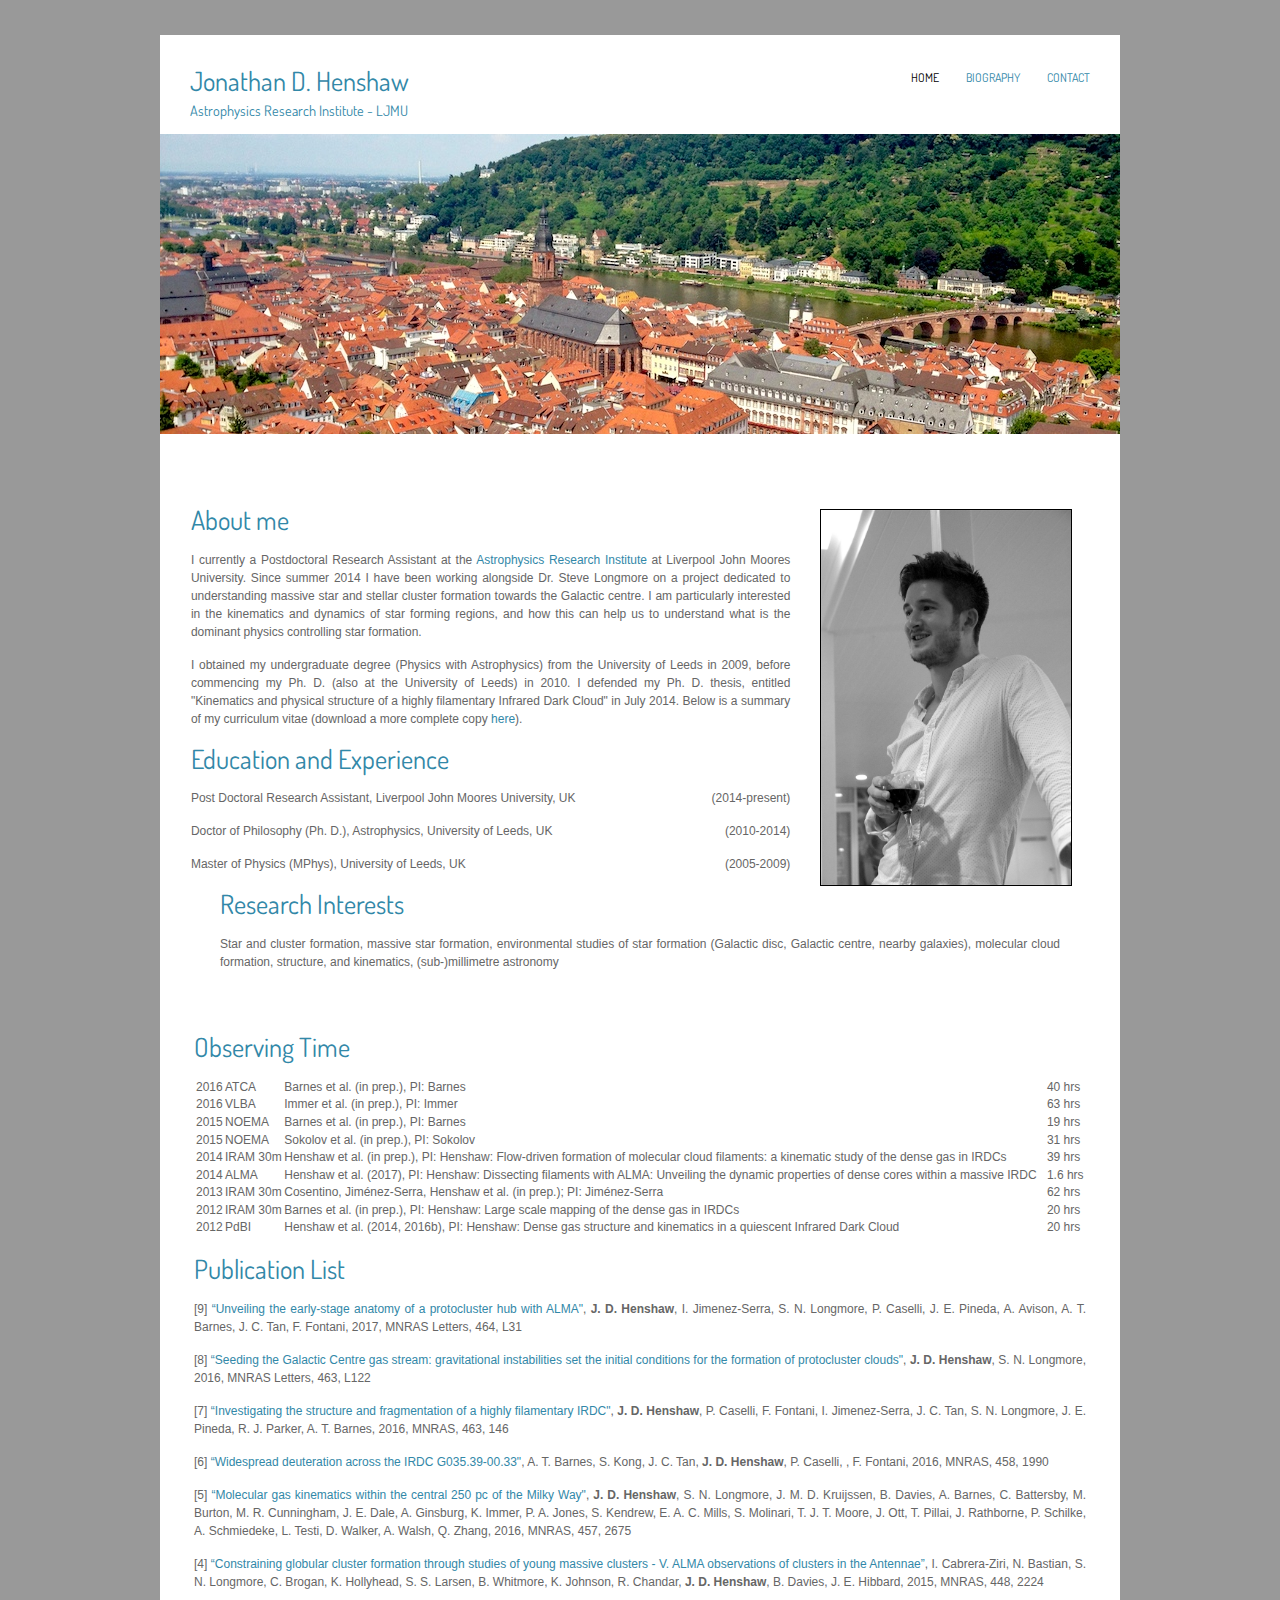
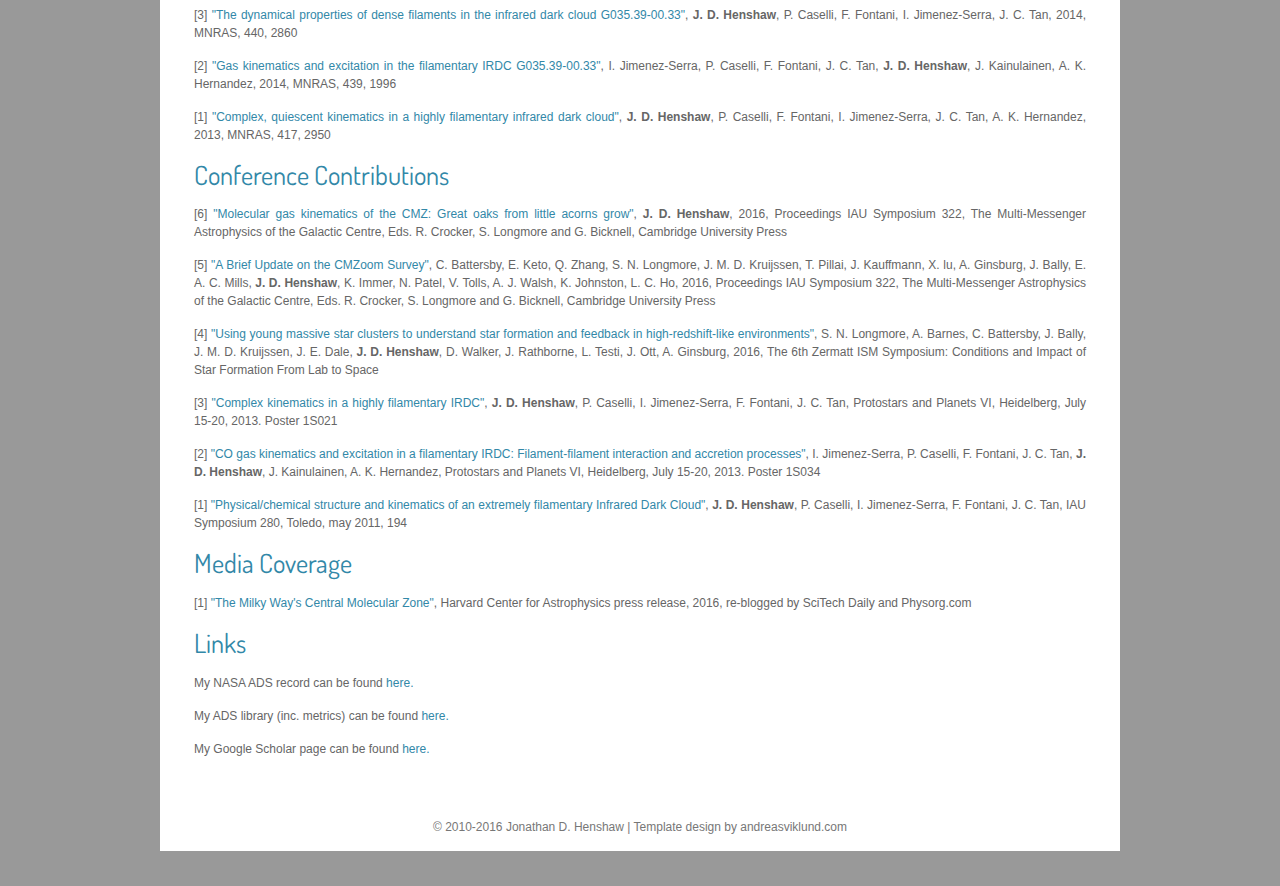
==== biography.html @ aa251579 "update" ====
<!DOCTYPE html PUBLIC "-//W3C//DTD XHTML 1.1 Strict//EN" "http://www.w3.org/TR/xhtml1/DTD/xhtml1-strict.dtd">
<html xmlns="http://www.w3.org/1999/xhtml" lang="en" xml:lang="en">
<html>
<head>
    <meta http-equiv="content-type" content="text/html; charset=utf-8" />
    <meta name="description" content="Homepage of Jonathan D. Henshaw - Liverpool John Moores University" />
    <meta name="keywords" content="Liverpool, Astrophysics, Astronomy, Liverpool John Moores University, LJMU, Stellar clusters, IRDCs" />
    <meta name="author" content="Jonathan D. Henshaw" />
    <link href="http://fonts.googleapis.com/css?family=Dosis" rel='stylesheet' type='text/css' />
    <link rel="stylesheet" type="text/css" media="all" href="inland.css" />
    <script type="text/javascript" src="js/jquery-1.7.1.min.js"></script>
    <script type="text/javascript" src="js/jquery.nivo.slider.js"></script>
    <title>Jonathan D. Henshaw - Liverpool John Moores University</title>
</head>

<body>
    <div id="wrapper960" class="clearfix">

        <div id="header" class="clearfix">
            <div id="sitetitle" class="clearfix">
                <h2><a href="index.html">Jonathan D. Henshaw</a></h2>
                <H3><a href="http://www.astro.ljmu.ac.uk/" target="_blank">Astrophysics Research Institute - LJMU</a></h3>
            </div>

            <div id="nav" class="clearfix">
                <ul>
                    <li><a class="current" href="index.html">Home</a></li>
                    <li><a href="biography.html">Biography</a></li>
                    <!--<li><a href="research.html">Research</a></li>-->
                    <!--<li><a href="code-downloads.html">Code/Downloads</a></li>-->
                    <li><a href="contact.html">Contact</a></li>
                </ul>
            </div>

        </div>

        <div class="slider-wrapper">
            <div id="slider" class="nivoSlider">
                <img src="images/ppvi.jpg" alt="" height = "300" width = "960"/>
                <img src="images/iram1.jpg" alt="" height = "300" width = "960"/>
                <img src="images/new_york.jpg" alt="" height = "300" width = "960"/>

            </div>
        </div>

        <div id="content" class="clearfix">

            <div id="sidebar" class="right">
                <div class="inner">
                    <img style="border:1px solid black" src="images/henshaw_2.jpg"  alt="" alignright width="250" />
                </div>
            </div>

            <div id="main" class="right">
                <h2> About me </h2></p>

		            <p align="justify"> I currently a Postdoctoral Research Assistant at the
                                    <a href="http://www.astro.ljmu.ac.uk/" target="_blank">
                                    Astrophysics Research Institute</a> at Liverpool John Moores
                                    University. Since summer 2014 I have been working alongside Dr.
                                    Steve Longmore on a project dedicated to understanding massive
                                    star and stellar cluster formation towards the Galactic centre.
                                    I am particularly interested in the kinematics and dynamics of
                                    star forming regions, and how this can help us to understand what
                                    is the dominant physics controlling star formation.

                <p align="justify"> I obtained my undergraduate degree (Physics with Astrophysics)
                                    from the University of Leeds in 2009, before commencing my Ph. D.
                                    (also at the University of Leeds) in 2010. I defended my Ph. D.
                                    thesis, entitled "Kinematics and physical structure of a highly
                                    filamentary Infrared Dark Cloud" in July 2014. Below is a summary
                                    of my curriculum vitae (download a more complete copy
                                    <a href="docs/henshaw-cv.pdf") target="_blank">here</a>).
                </p>

                <p><h2>Education and Experience</h2></p>

                <p style="text-align:left;">
                Post Doctoral Research Assistant, Liverpool John Moores University, UK
                <span style="float:right;">(2014-present)</span>
                </p>
                <p style="text-align:left;">
                Doctor of Philosophy (Ph. D.), Astrophysics, University of Leeds, UK
                <span style="float:right;">(2010-2014)</span>
                </p>
                <p style="text-align:left;">
                Master of Physics (MPhys), University of Leeds, UK
                <span style="float:right;">(2005-2009)</span>
                </p>
            </div>

            <div id="content" class="clearfix">
              <h2> Research Interests </h2></p>
                <p align="justify">
                  Star and cluster formation, massive star formation,
                  environmental studies of star formation (Galactic disc,
                  Galactic centre, nearby galaxies), molecular cloud
                  formation, structure, and kinematics, (sub-)millimetre
                  astronomy
                </p>
            </div>

            <div id="contentother" class="clearfix" >

                <p><h2>Observing Time</h2></p>

                <table cellpadding="5" style="width:100%">
                  <tr>
                      <td>2016 </td>
                      <td>ATCA </td>
                      <td>Barnes et al. (in prep.), PI: Barnes</td>
                      <td>40 hrs</td>
                  </tr>
                  <tr>
                      <td>2016 </td>
                      <td>VLBA </td>
                      <td>Immer et al. (in prep.), PI: Immer</td>
                      <td>63 hrs</td>
                  </tr>
                  <tr>
                      <td>2015 </td>
                      <td>NOEMA </td>
                      <td>Barnes et al. (in prep.), PI: Barnes</td>
                      <td>19 hrs </td>
                  </tr>
                  <tr>
                      <td>2015 </td>
                      <td>NOEMA</td>
                      <td>Sokolov et al. (in prep.), PI: Sokolov</td>
                      <td>31 hrs</td>
                  </tr>
                  <tr>
                      <td>2014 </td>
                      <td>IRAM 30m</td>
                      <td>Henshaw et al. (in prep.), PI: Henshaw: Flow-driven formation of molecular cloud filaments: a kinematic study of the dense gas in IRDCs </td>
                      <td>39 hrs </td>
                  </tr>
                  <tr>
                      <td>2014 </td>
                      <td>ALMA</td>
                      <td>Henshaw et al. (2017), PI: Henshaw: Dissecting filaments with ALMA: Unveiling the dynamic properties of dense cores within a massive IRDC</td>
                      <td>1.6 hrs </td>
                  </tr>
                  <tr>
                      <td>2013 </td>
                      <td>IRAM 30m</td>
                      <td>Cosentino, Jiménez-Serra, Henshaw et al. (in prep.); PI: Jiménez-Serra</td>
                      <td>62 hrs</td>
                  </tr>
                  <tr>
                      <td>2012 </td>
                      <td>IRAM 30m</td>
                      <td>Barnes et al. (in prep.), PI: Henshaw: Large scale mapping of the dense gas in IRDCs</td>
                      <td>20 hrs </td>
                  </tr>
                  <tr>
                      <td>2012 </td>
                      <td>PdBI</td>
                      <td>Henshaw et al. (2014, 2016b), PI: Henshaw: Dense gas structure and kinematics in a quiescent Infrared Dark Cloud</td>
                      <td>20 hrs </td>
                  </tr>

                </table>

                <p><h2>Publication List</h2></p>

                <p align="justify">[9] <a href="http://ukads.nottingham.ac.uk/abs/2017MNRAS.464L..31H" target="_blank"> “Unveiling the early-stage anatomy of a protocluster hub with ALMA"</a>, <b>J. D. Henshaw</b>, I. Jimenez-Serra, S. N. Longmore, P. Caselli, J. E. Pineda, A. Avison, A. T. Barnes, J. C. Tan, F. Fontani, 2017, MNRAS Letters, 464, L31 </p>

                <p align="justify">[8] <a href="http://ukads.nottingham.ac.uk/abs/2016MNRAS.463L.122H" target="_blank"> “Seeding the Galactic Centre gas stream: gravitational instabilities set the initial conditions for the formation of protocluster clouds"</a>, <b>J. D. Henshaw</b>, S. N. Longmore, 2016, MNRAS Letters, 463, L122 </p>

                <p align="justify">[7] <a href="http://ukads.nottingham.ac.uk/abs/2016MNRAS.463..146H" target="_blank"> “Investigating the structure and fragmentation of a highly filamentary IRDC"</a>, <b>J. D. Henshaw</b>, P. Caselli, F. Fontani, I. Jimenez-Serra, J. C. Tan, S. N. Longmore, J. E. Pineda, R. J. Parker, A. T. Barnes, 2016, MNRAS, 463, 146 </p>

                <p align="justify">[6] <a href="http://ukads.nottingham.ac.uk/abs/2016MNRAS.458.1990B" target="_blank"> “Widespread deuteration across the IRDC G035.39-00.33"</a>, A. T. Barnes, S. Kong, J. C. Tan, <b>J. D. Henshaw</b>, P. Caselli, , F. Fontani, 2016, MNRAS, 458, 1990  </p>

                <p align="justify">[5] <a href="http://ukads.nottingham.ac.uk/abs/2016MNRAS.457.2675H" target="_blank"> “Molecular gas kinematics within the central 250 pc of the Milky Way"</a>, <b>J. D. Henshaw</b>, S. N. Longmore, J. M. D. Kruijssen, B. Davies, A. Barnes, C. Battersby, M. Burton, M. R. Cunningham, J. E. Dale, A. Ginsburg, K. Immer, P. A. Jones, S. Kendrew, E. A. C. Mills, S. Molinari, T. J. T. Moore, J. Ott, T. Pillai, J. Rathborne, P. Schilke, A. Schmiedeke, L. Testi, D. Walker, A. Walsh, Q. Zhang, 2016, MNRAS, 457, 2675  </p>

                <p align="justify">[4] <a href="http://ukads.nottingham.ac.uk/abs/2015MNRAS.448.2224C" target="_blank"> “Constraining globular cluster formation through studies of young massive clusters - V. ALMA observations of clusters in the Antennae”</a>, I. Cabrera-Ziri, N. Bastian, S. N. Longmore, C. Brogan, K. Hollyhead, S. S. Larsen, B. Whitmore, K. Johnson, R. Chandar, <b>J. D. Henshaw</b>, B. Davies, J. E. Hibbard, 2015, MNRAS, 448, 2224 </p>

                <p align="justify">[3] <a href="http://ukads.nottingham.ac.uk/abs/2014MNRAS.440.2860H" target="_blank">"The dynamical properties of dense filaments in the infrared dark cloud G035.39-00.33"</a>, <b>J. D. Henshaw</b>, P. Caselli, F. Fontani, I. Jimenez-Serra, J. C. Tan, 2014, MNRAS, 440, 2860 </p>

		            <p align="justify">[2] <a href="http://ukads.nottingham.ac.uk/abs/2014MNRAS.439.1996J" target="_blank"> "Gas kinematics and excitation in the filamentary IRDC G035.39-00.33"</a>, I. Jimenez-Serra, P. Caselli, F. Fontani, J. C. Tan, <b>J. D. Henshaw</b>, J. Kainulainen, A. K. Hernandez, 2014, MNRAS, 439, 1996 </p>

                <p align="justify">[1] <a href="http://ukads.nottingham.ac.uk/abs/2013MNRAS.428.3425H" target="_blank">	"Complex, quiescent kinematics in a highly filamentary infrared dark cloud"</a>, <b>J. D. Henshaw</b>, P. Caselli, F. Fontani, I. Jimenez-Serra, J. C. Tan, A. K. Hernandez, 2013, MNRAS, 417, 2950 </p>

	      <p><H2> Conference Contributions</p></H2>

                <p align="justify">[6] <a href="http://ukads.nottingham.ac.uk/abs/2016arXiv160909749H" target="_blank"> "Molecular gas kinematics of the CMZ: Great oaks from little acorns grow"</a>, <b>J. D. Henshaw</b>, 2016, Proceedings IAU Symposium 322, The Multi-Messenger Astrophysics of the Galactic Centre, Eds. R. Crocker, S. Longmore and G. Bicknell, Cambridge University Press</p>

                <p align="justify">[5] <a href="http://ukads.nottingham.ac.uk/abs/2016arXiv161005805B" target="_blank"> "A Brief Update on the CMZoom Survey"</a>, C. Battersby, E. Keto, Q. Zhang, S. N. Longmore, J. M. D. Kruijssen, T. Pillai, J. Kauffmann, X. lu, A. Ginsburg, J. Bally, E. A. C. Mills, <b>J. D. Henshaw</b>, K. Immer, N. Patel, V. Tolls, A. J. Walsh, K. Johnston, L. C. Ho, 2016, Proceedings IAU Symposium 322, The Multi-Messenger Astrophysics of the Galactic Centre, Eds. R. Crocker, S. Longmore and G. Bicknell, Cambridge University Press </p>

                <p align="justify">[4] <a href="http://ukads.nottingham.ac.uk/abs/2016arXiv160102654L" target="_blank"> "Using young massive star clusters to understand star formation and feedback in high-redshift-like environments"</a>, S. N. Longmore, A. Barnes, C. Battersby, J. Bally, J. M. D. Kruijssen, J. E. Dale, <b>J. D. Henshaw</b>, D. Walker, J. Rathborne, L. Testi, J. Ott, A. Ginsburg, 2016, The 6th Zermatt ISM Symposium: Conditions and Impact of Star Formation From Lab to Space </p>

                <p align="justify">[3] <a href="http://ukads.nottingham.ac.uk/abs/2013prpl.conf1S021H" target="_blank"> "Complex kinematics in a highly filamentary IRDC"</a>, <b>J. D. Henshaw</b>, P. Caselli, I. Jimenez-Serra, F. Fontani, J. C. Tan, Protostars and Planets VI, Heidelberg, July 15-20, 2013. Poster 1S021 </p>

                <p align="justify">[2] <a href="http://ukads.nottingham.ac.uk/abs/2013prpl.conf1S034J"target="_blank">"CO gas kinematics and excitation in a filamentary IRDC: Filament-filament interaction and accretion processes"</a>, I. Jimenez-Serra, P. Caselli, F. Fontani, J. C. Tan, <b>J. D. Henshaw</b>, J. Kainulainen, A. K. Hernandez, Protostars and Planets VI, Heidelberg, July 15-20, 2013. Poster 1S034 </p>

                <p align="justify">[1] <a href="http://ukads.nottingham.ac.uk/abs/2011IAUS..280P.194H" target="_blank">"Physical/chemical structure and kinematics of an extremely filamentary Infrared Dark Cloud"</a>, <b>J. D. Henshaw</b>, P. Caselli, I. Jimenez-Serra, F. Fontani, J. C. Tan, IAU Symposium 280, Toledo, may 2011, 194 </p>

        <p><H2> Media Coverage</p></H2>

                <p align="justify">[1] <a href="https://www.cfa.harvard.edu/news/su201609" target="_blank"> "The Milky Way's Central Molecular Zone"</a>, Harvard Center for Astrophysics press release, 2016, re-blogged by SciTech Daily and Physorg.com </p>


                <p><h2>Links</h2></p>
                <p>My NASA ADS record can be found <a href="http://adsabs.harvard.edu/cgi-bin/nph-abs_connect?db_key=AST&db_key=PRE&qform=AST&arxiv_sel=astro-ph&arxiv_sel=cond-mat&arxiv_sel=cs&arxiv_sel=gr-qc&arxiv_sel=hep-ex&arxiv_sel=hep-lat&arxiv_sel=hep-ph&arxiv_sel=hep-th&arxiv_sel=math&arxiv_sel=math-ph&arxiv_sel=nlin&arxiv_sel=nucl-ex&arxiv_sel=nucl-th&arxiv_sel=physics&arxiv_sel=quant-ph&arxiv_sel=q-bio&sim_query=YES&ned_query=YES&adsobj_query=YES&aut_logic=OR&obj_logic=OR&author=henshaw%2C+jonathan+D.&object=&start_mon=&start_year=&end_mon=&end_year=&ttl_logic=OR&title=&txt_logic=OR&text=&nr_to_return=200&start_nr=1&jou_pick=ALL&ref_stems=&data_and=ALL&group_and=ALL&start_entry_day=&start_entry_mon=&start_entry_year=&end_entry_day=&end_entry_mon=&end_entry_year=&min_score=&sort=SCORE&data_type=SHORT&aut_syn=YES&ttl_syn=YES&txt_syn=YES&aut_wt=1.0&obl_wgt=YES&txt_wgt=YES&ttl_sco=YES&txt_sco=YES&version=1" target="_blank"> here.</a> </p>
                <p>My ADS library (inc. metrics) can be found <a href="https://ui.adsabs.harvard.edu/#/public-libraries/R1PKR1pyQFaap-dt8wSDwQ"> here. </a> </p>
                <p>My Google Scholar page can be found <a href="http://scholar.google.co.uk/citations?user=6Mm7c50AAAAJ" target="_blank"> here.</a> </p>

            </div>

        </div>
        <div id="footer" class="shadow">
            <p>&copy; 2010-2016 Jonathan D. Henshaw | <a href="http://andreasviklund.com/templates/inland/">Template design</a> by <a href="http://andreasviklund.com/">andreasviklund.com</a><br /></p>
        </div>
    </div>

    <script type="text/javascript">
        $(window).load(function() {
                        $('#slider').nivoSlider();
                            });
    </script>
</body>
</html>
---- inland.css ----
/*
Original design: Inland (v1.2 - Sep 12, 2012) - A free xhtml/css website template by Andreas Viklund.
For more information, see http://andreasviklund.com/templates/inland/
Includes:
jQuery v1.7.1 from http://jquery.org/
Nivo Slider v2.7.1 by Gilbert Pellegrom - http://nivo.dev7studios.com/
*/

*{border:0;font:inherit;font-size:100%;margin:0;padding:0;vertical-align:baseline;}

/* HTML elements */
body{background-color:#999999;color:#666;font:110% 'Economica',Tahoma,sans-serif;font-size:12px;line-height:1.3em;}
a{color:#3288a8; font-size:1em; text-decoration:none; font-weight:400;}
a:hover{color:#666;text-decoration:none;}
a img{border:none;}
h1 {color:#3288a8; font-size:2.9em; margin-bottom:0;}
h1 a {text-transform:none; font-weight:400;}
h1 a:hover {text-decoration:none; color:#666;}
h2 {font-size:2.2em; color:#3288a8; margin:0 0 5px;}
h3 {font-size:1.2em; margin:0 0 5px 0;}
h1,h2,h3 {color:#3288a8; font-weight:400; line-height:1.2em; font-family: 'Dosis', sans-serif;}
p,ul,ol,dl {margin:0 0 15px 0; line-height:1.5em;}
i,em {font-style:italic;}
b,strong {font-weight:700;}

/* Main wrappers */
#wrapper1240{background-color:#fff;margin:20px auto;width:1240px;}
#wrapper960{background-color:#fff;margin:35px auto;width:960px;}
#wrapper760{background-color:#fff;margin:20px auto;width:760px;}
#wrapper600{background-color:#fff;margin:0 auto;width:600px;}
#wrapperfluid{background-color:#fff;margin:0 auto;max-width:1260px;}

/* Layout IDs */
#header{position:relative;}
#sitetitle{float:left;margin:30px 0 10px 30px;}
#sitetitle h1 {font-size:40px;color:#777;margin:0;padding:0;}
#header-image{height:300px;margin:0;padding:0;}
#content{padding:15px 30px;background-color:#fff;}
#contentother{padding:15px 4px;background-color:#fff;}
#extended{padding:15px 30px;background-color:#fff;}
#extended a{text-decoration:underline;}

/* Top links menu */
#toplinks{background-color:#fff;padding:0 30px;}
#toplinks ul{list-style:none;margin:0;text-align:right;}
#toplinks ul li{display:inline-block;font-size:11px;margin:15px 0 12px 15px;}
#toplinks ul li a{color:#3288a8;}
#toplinks ul li a:hover{color:#2c2b2b;text-decoration:none;}

/* Main navigation menu */
#nav{float:right; font-family: 'Dosis', sans-serif;text-align:center;}
#nav ul{list-style:none;margin:30px 30px 26px 20px;}
#nav ul li{background:none!important;display:inline-block;text-align:right;height:auto;line-height:25px;margin-bottom:0;margin-left:25px;position:relative;}
#nav ul li a{color:#3288a8;display:block;font-size:12px;padding-top:0;text-transform:uppercase;}
#nav ul li a:hover{color:#111;}
#nav ul li a.current{color:#000;}

/* other navigation menu */
#navother{float:center; font-family: 'Dosis', sans-serif,sans-serif;text-align:center;}
#navother ul{list-style:none;margin:30px 30px 26px 20px;}
#navother ul li{background:none!important;display:inline-block;text-align:right;height:auto;line-height:25px;margin-bottom:0;margin-left:25px;position:relative;}
#navother ul li a{color:#3288a8;display:block;font-size:12px;padding-top:0;text-transform:uppercase;}
#navother ul li a:hover{color:#111;}
#navother ul li a.current{color:#000;}

/* Columns */
#sidebar{width:33.3%;}
#sidebarfig{width:50%;}
#main{width:66.6%;}
#mainfig{width:50.0%;}
#trio1{float:left;width:33.3%;}
#trio2{float:left;width:33.3%;}
#trio3{float:right;width:33.3%;}
.inner{margin:5px 30px;}
#trio1 .inner{margin-left:0;}
#trio2 .inner{margin:0;}
#trio3 .inner{margin-right:0;}
.left .inner{margin-left:0;}
.right .inner{margin-right:0;}

/* Footer */
#footer{clear:both;background-color:#fff;}
#footer p{color:#777;font-size:12px;margin:0;padding:15px 30px;text-align:center;}
#footer a{color:#777;}
#footer a:hover{color:#333;}

/* Image alignment */
img.alignleft,img.aligncenter,img.alignright{background:#fff;padding:4px;margin-bottom:10px;border:1px solid #ddd;}
.alignleft{float:left;margin-right:30px;}
.alignright{float:right;margin-left:30px;}
.aligncenter{text-align:center;display:block;clear:both;margin:5px auto;}

/* Additional classes */
.shadow{background:url(images/shadow.png) top center no-repeat;}
.clear{clear:both;}
.left{float:left;}
.right{float:right;}

/* Clearing fix */
.clearfix:after{clear:both;content:".";display:block;height:0;visibility:hidden;}
* html .clearfix{height:1%;}
*:first-child+html .clearfix{min-height:1%;}


/* Alternate color scheme, add class="altcolors" to the body tag to apply */
.altcolors{background-color:#e6e8e8;}
.altcolors #wrapper600, .altcolors #wrapper760, .altcolors #wrapper960, .altcolors #wrapper1240, .altcolors #wrapperfluid {box-shadow: 0px 0px 28px #888;}
.altcolors #toplinks, .altcolors #footer{background-color:#eaecec;}
.altcolors #content{background-color:#f2f4f4;}

/*
 jQuery Nivo Slider v2.7.1
 http://nivo.dev7studios.com
 Copyright 2011, Gilbert Pellegrom
 Free to use and abuse under the MIT license.
 http://www.opensource.org/licenses/mit-license.php
 */
.nivoSlider{position:relative;}
.nivoSlider img{position:absolute;top:0;left:0;}
.nivoSlider a.nivo-imageLink{position:absolute;top:0;left:0;width:100%;height:100%;border:0;padding:0;margin:0;z-index:6;display:none;}
.nivo-slice{display:block;position:absolute;z-index:5;height:100%;}
.nivo-box{display:block;position:absolute;z-index:5;}
.nivo-caption{position:absolute;left:0;bottom:0;background:#000;color:#fff;opacity:0.8;width:100%;z-index:8;}
.nivo-caption p{padding:5px;margin:0;}
.nivo-caption a{display:inline!important;}
.nivo-html-caption{display:none;}
.nivo-directionNav a{position:absolute;top:45%;z-index:9;cursor:pointer;}
.nivo-prevNav{left:0;}
.nivo-nextNav{right:0;}
.nivo-controlNav a{position:relative;z-index:9;cursor:pointer;}
.nivo-controlNav a.active{font-weight:700;}

/*
Skin Name: Nivo Slider Default Theme (modified)
Skin URI: http://nivo.dev7studios.com
Skin Type: flexible
Description: The default skin for the Nivo Slider, modified to work with the Inland One template.
Version: 1.2
Author: Gilbert Pellegrom (modified by Andreas Viklund)
Author URI: http://dev7studios.com
*/
.slider-wrapper .nivoSlider{position:relative;height:300px;background:#fafafa url(images/loading.gif) no-repeat 50% 50%;margin-bottom:55px;}
.slider-wrapper .nivoSlider img{position:absolute;top:0;left:0;display:none;}
.slider-wrapper .nivoSlider a{border:0;display:block;}
.slider-wrapper .nivo-controlNav{position:absolute;left:50%;bottom:-41px;margin-left:-60px;/* Tweak this to center bullets */}
.slider-wrapper .nivo-controlNav a{display:block;width:22px;height:22px;background:url(images/bullets.png) no-repeat;text-indent:-9999px;border:0;margin-right:3px;float:left;}
.slider-wrapper .nivo-controlNav a.active{background-position:0 -22px;}
.slider-wrapper .nivo-directionNav a{display:block;width:30px;height:30px;background:url(images/arrows.png) no-repeat;text-indent:-9999px;border:0;}
.slider-wrapper a.nivo-nextNav{background-position:-30px 0;right:15px;}
.slider-wrapper a.nivo-prevNav{left:15px;}
.slider-wrapper .nivo-caption{font-family:'Droid Sans',Helvetica,Arial,sans-serif;background:rgba(0, 0, 0, 0.2);text-align:center;text-shadow:0 0 4px #111;}
.slider-wrapper .nivo-caption a{color:#fff;border-bottom:1px dotted #fff;}
.slider-wrapper .nivo-caption a:hover{color:#fff;}

/* Mobile styles */
#wrappermobile {width:100%; margin:0px auto;}
#wrappermobile .slider-wrapper, #wrappermobile .slider-wrapper .nivoSlider {width:100%;}
#wrappermobile .slider-wrapper .nivoSlider img{width:100%;}
#wrappermobile #sitetitle {margin:20px auto 0; padding:0; text-align:center;float:none;}
#wrappermobile #nav {float:none;}
#wrappermobile #nav ul {margin:20px auto 5px;}
#wrappermobile #nav ul li {margin:0 15px 10px; line-height:20px;}
#wrappermobile #header-image {height:100px;}
#wrappermobile #content {padding:15px;}
#wrappermobile #footer{background-color:#fff;padding:10px 30px;}
#wrappermobile #footer p{font-size:0.6em;margin:0;padding:0;}
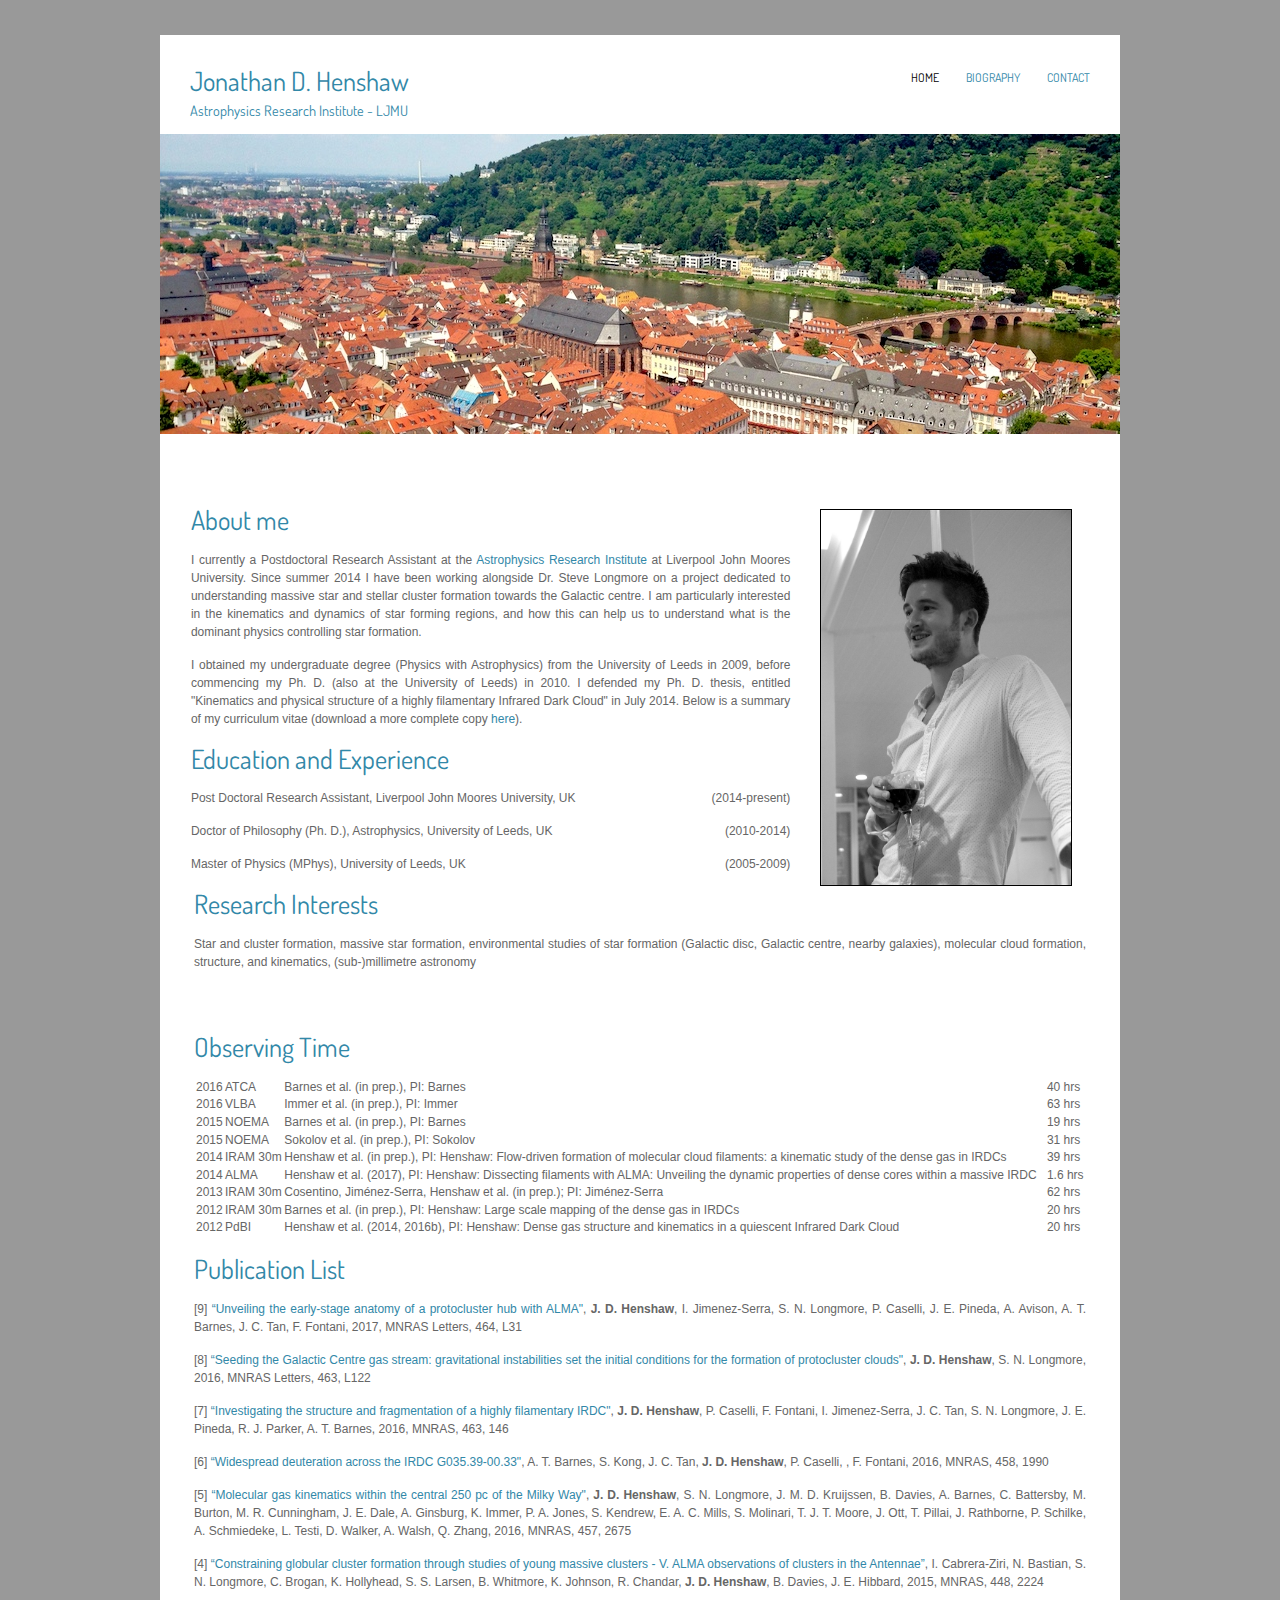
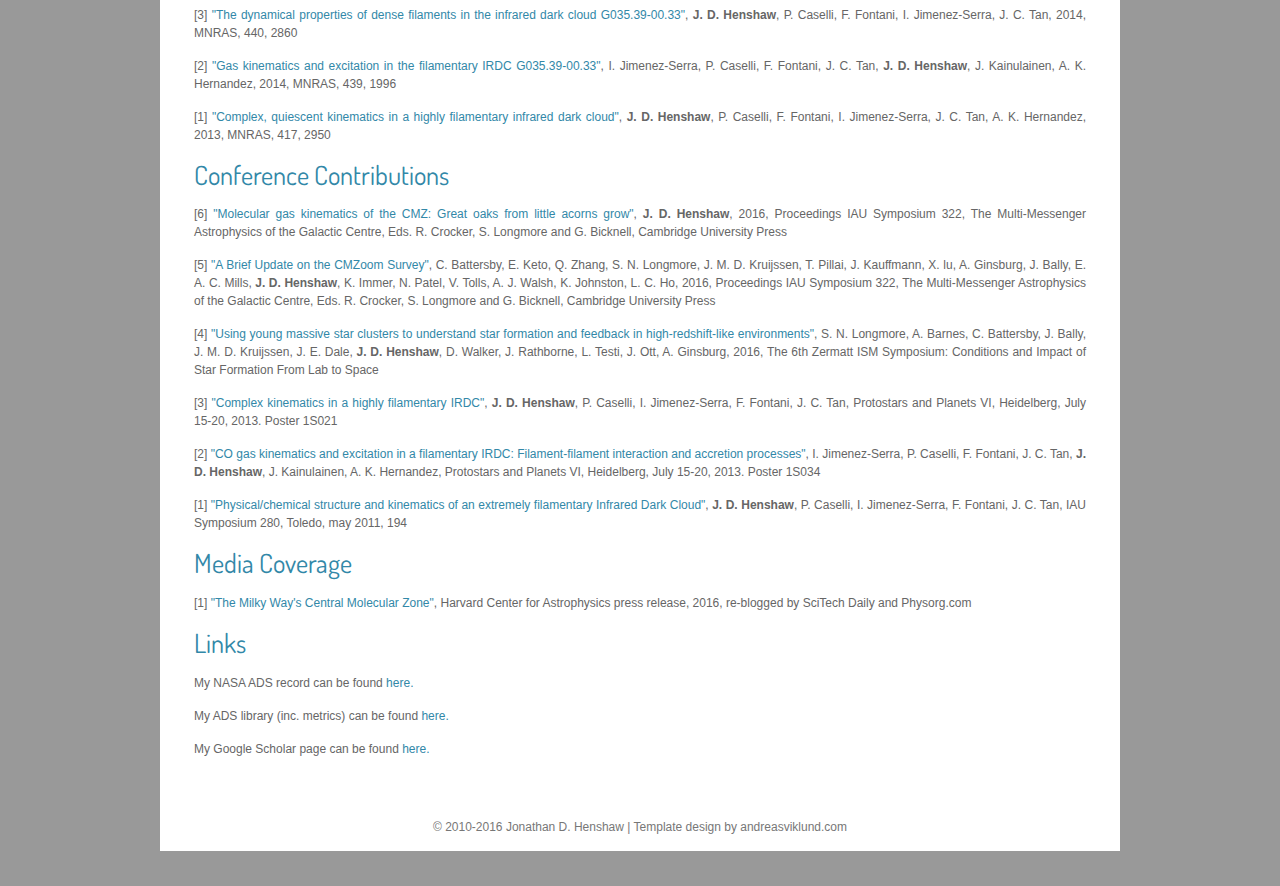
==== commit de5a9d12: "update" ====
--- a/biography.html
+++ b/biography.html
@@ -89,7 +89,7 @@
                 </p>
             </div>
 
-            <div id="content" class="clearfix">
+            <div id="contentother" class="clearfix" >
               <h2> Research Interests </h2></p>
                 <p align="justify">
                   Star and cluster formation, massive star formation,
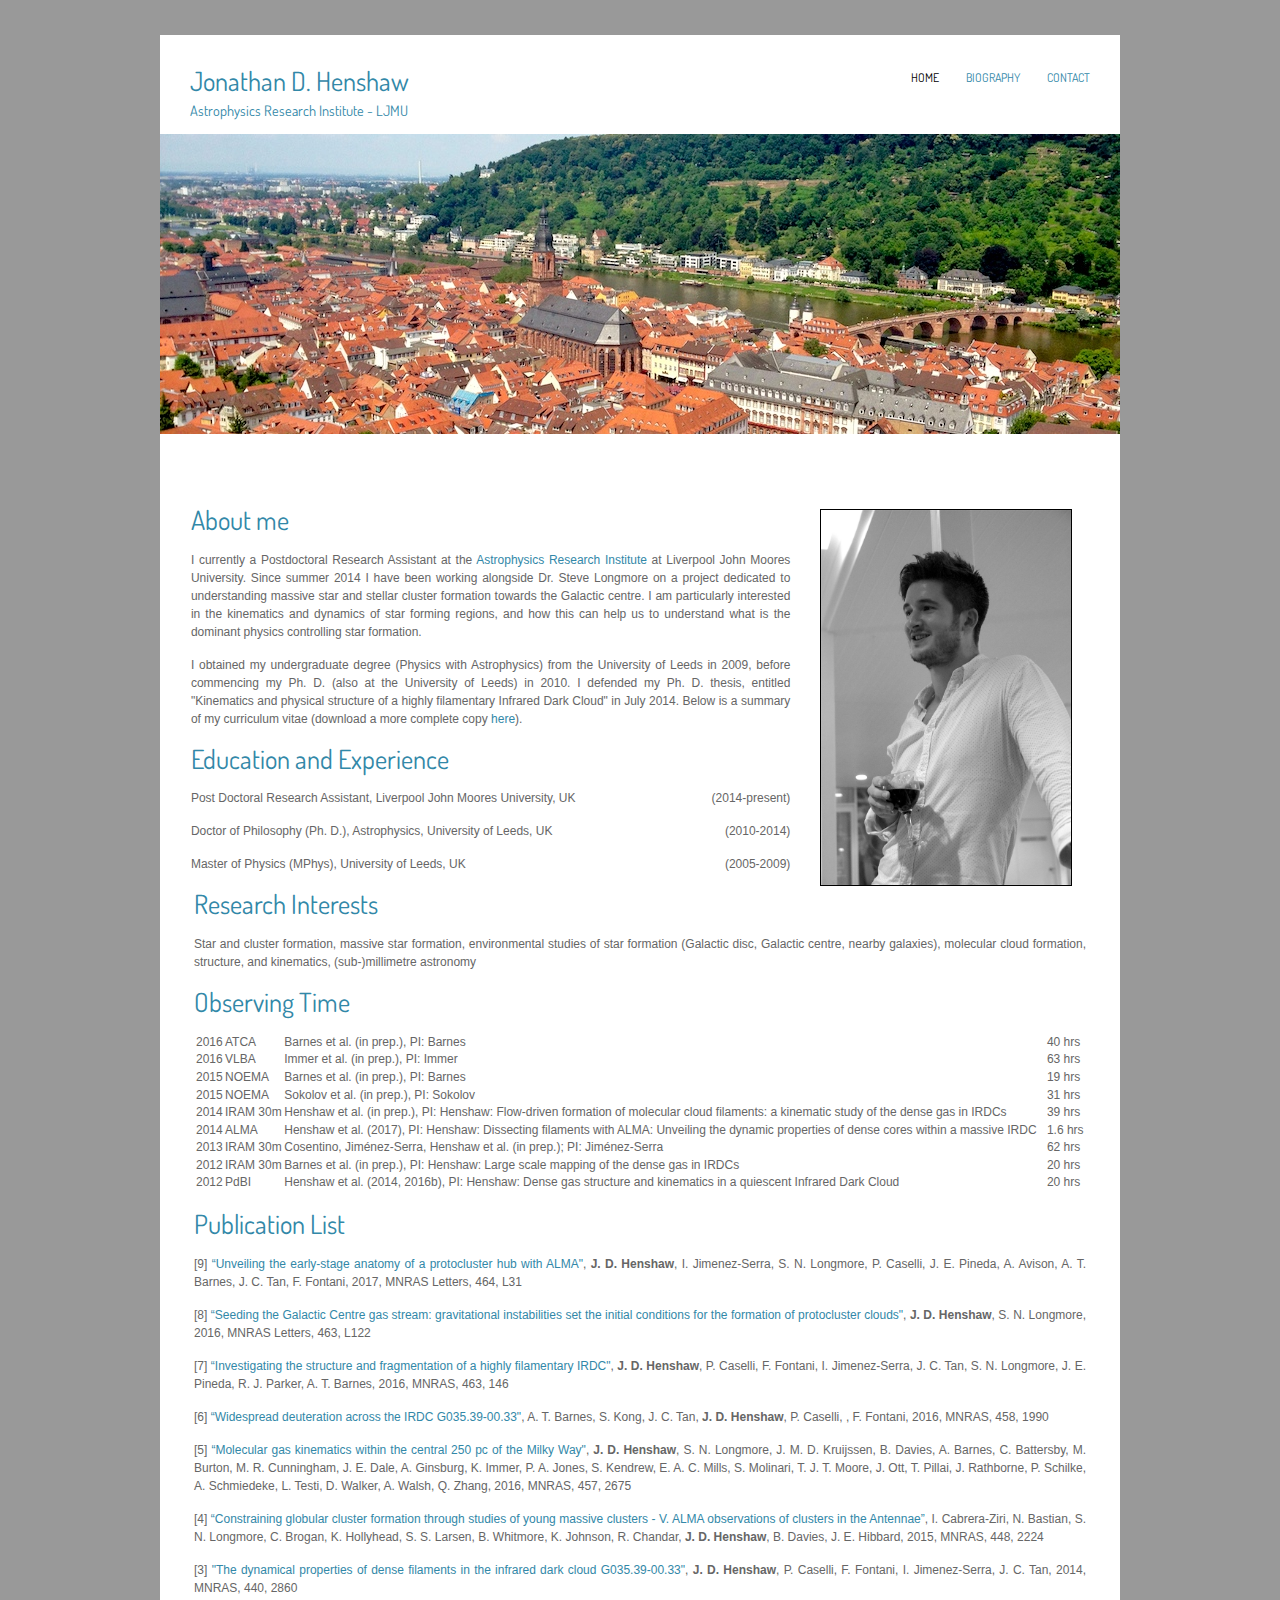
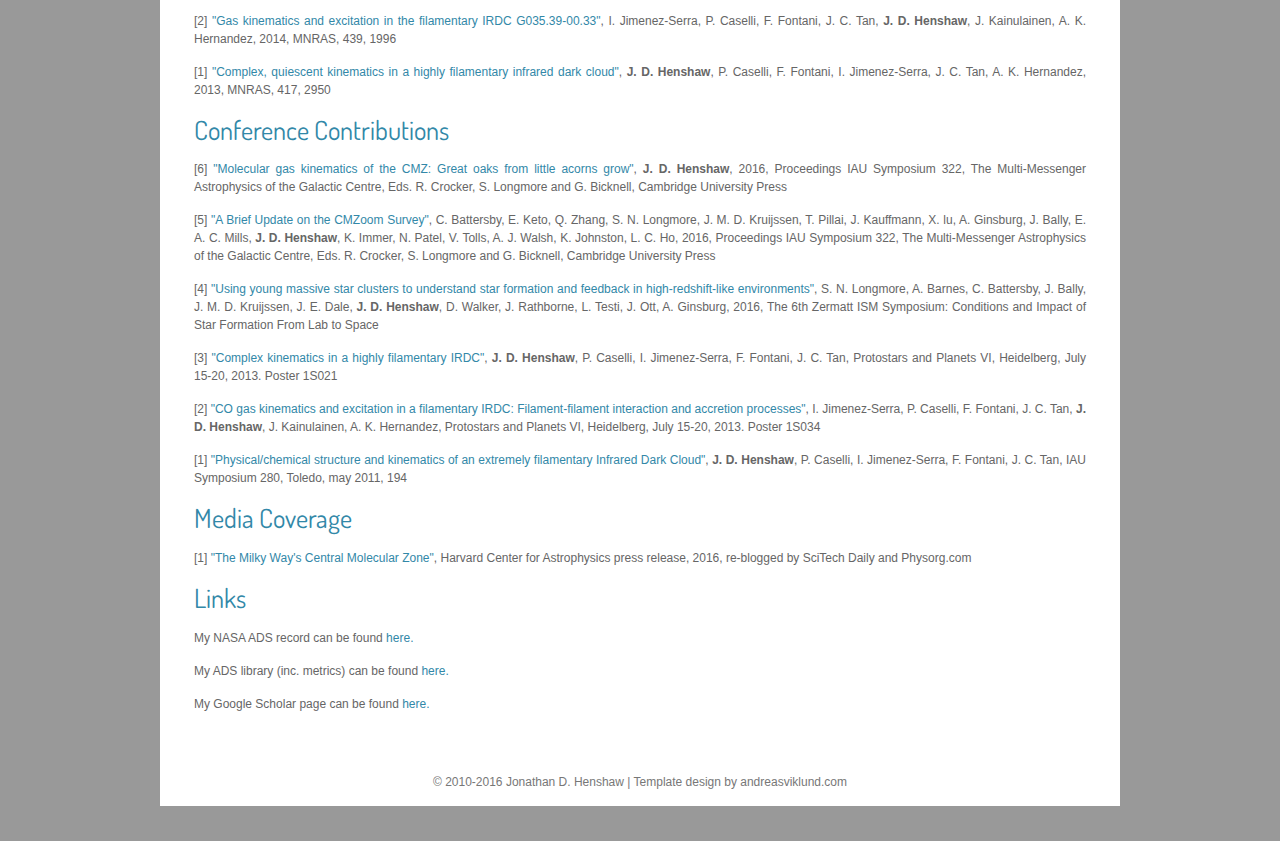
==== commit 290c709c: "update" ====
--- a/biography.html
+++ b/biography.html
@@ -98,11 +98,8 @@
                   formation, structure, and kinematics, (sub-)millimetre
                   astronomy
                 </p>
-            </div>
-
-            <div id="contentother" class="clearfix" >
-
-                <p><h2>Observing Time</h2></p>
+
+              <p><h2>Observing Time</h2></p>
 
                 <table cellpadding="5" style="width:100%">
                   <tr>
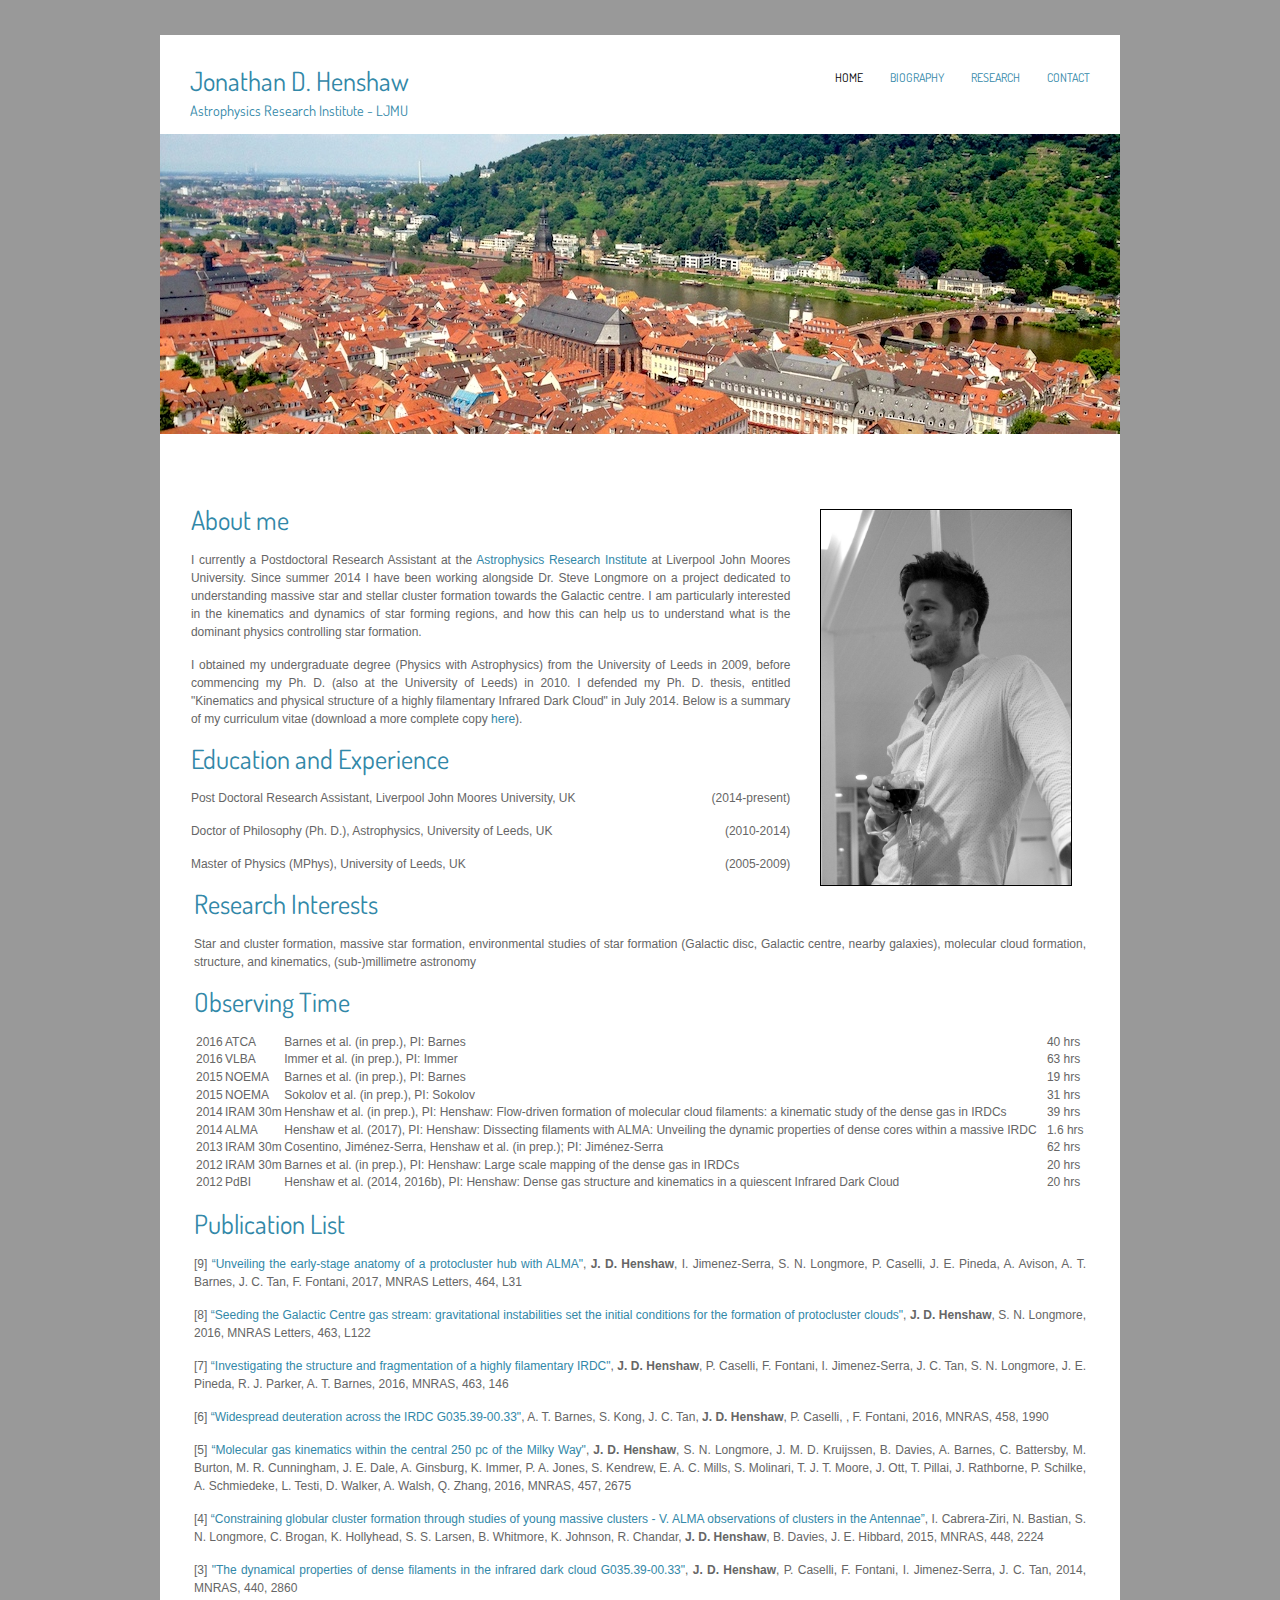
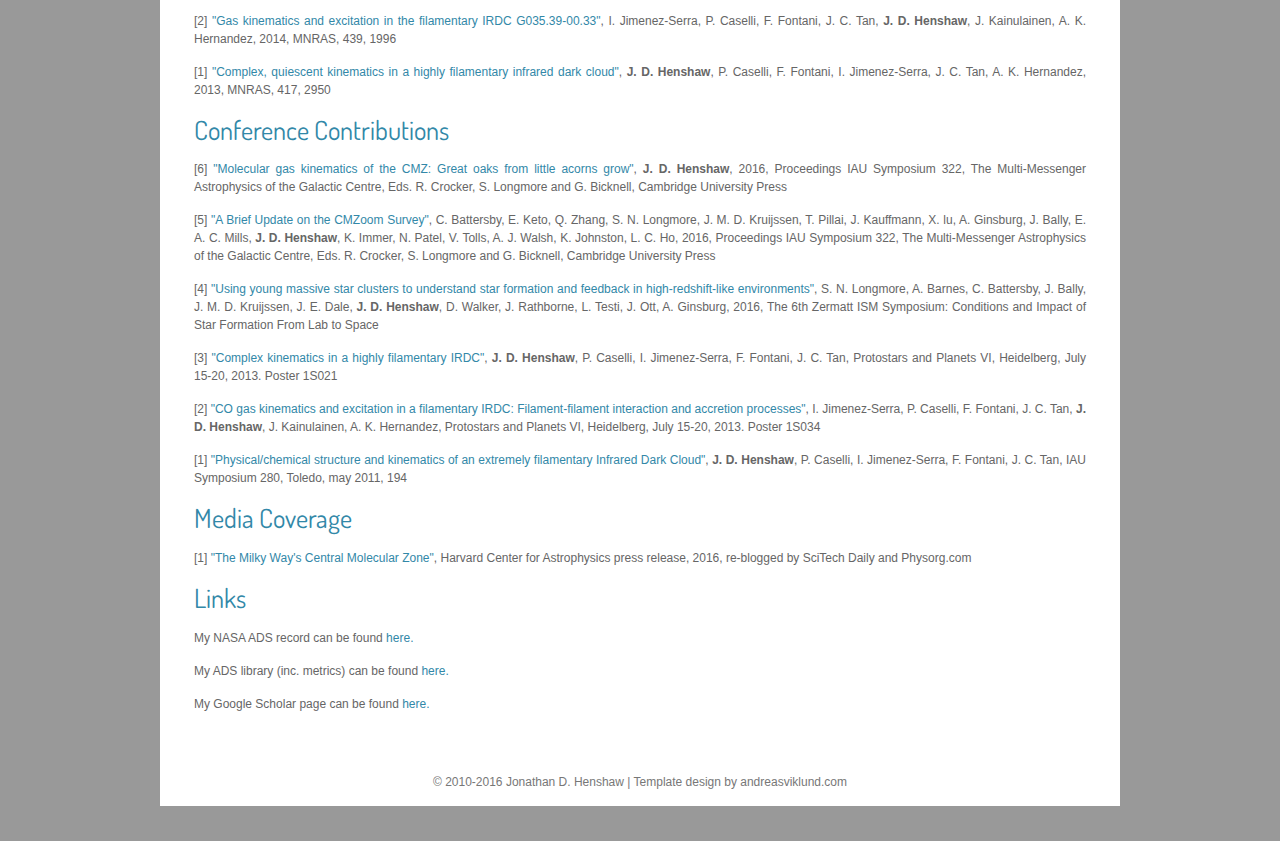
==== commit 9566a7b5: "update" ====
--- a/biography.html
+++ b/biography.html
@@ -26,7 +26,7 @@
                 <ul>
                     <li><a class="current" href="index.html">Home</a></li>
                     <li><a href="biography.html">Biography</a></li>
-                    <!--<li><a href="research.html">Research</a></li>-->
+                    <li><a href="research.html">Research</a></li>
                     <!--<li><a href="code-downloads.html">Code/Downloads</a></li>-->
                     <li><a href="contact.html">Contact</a></li>
                 </ul>
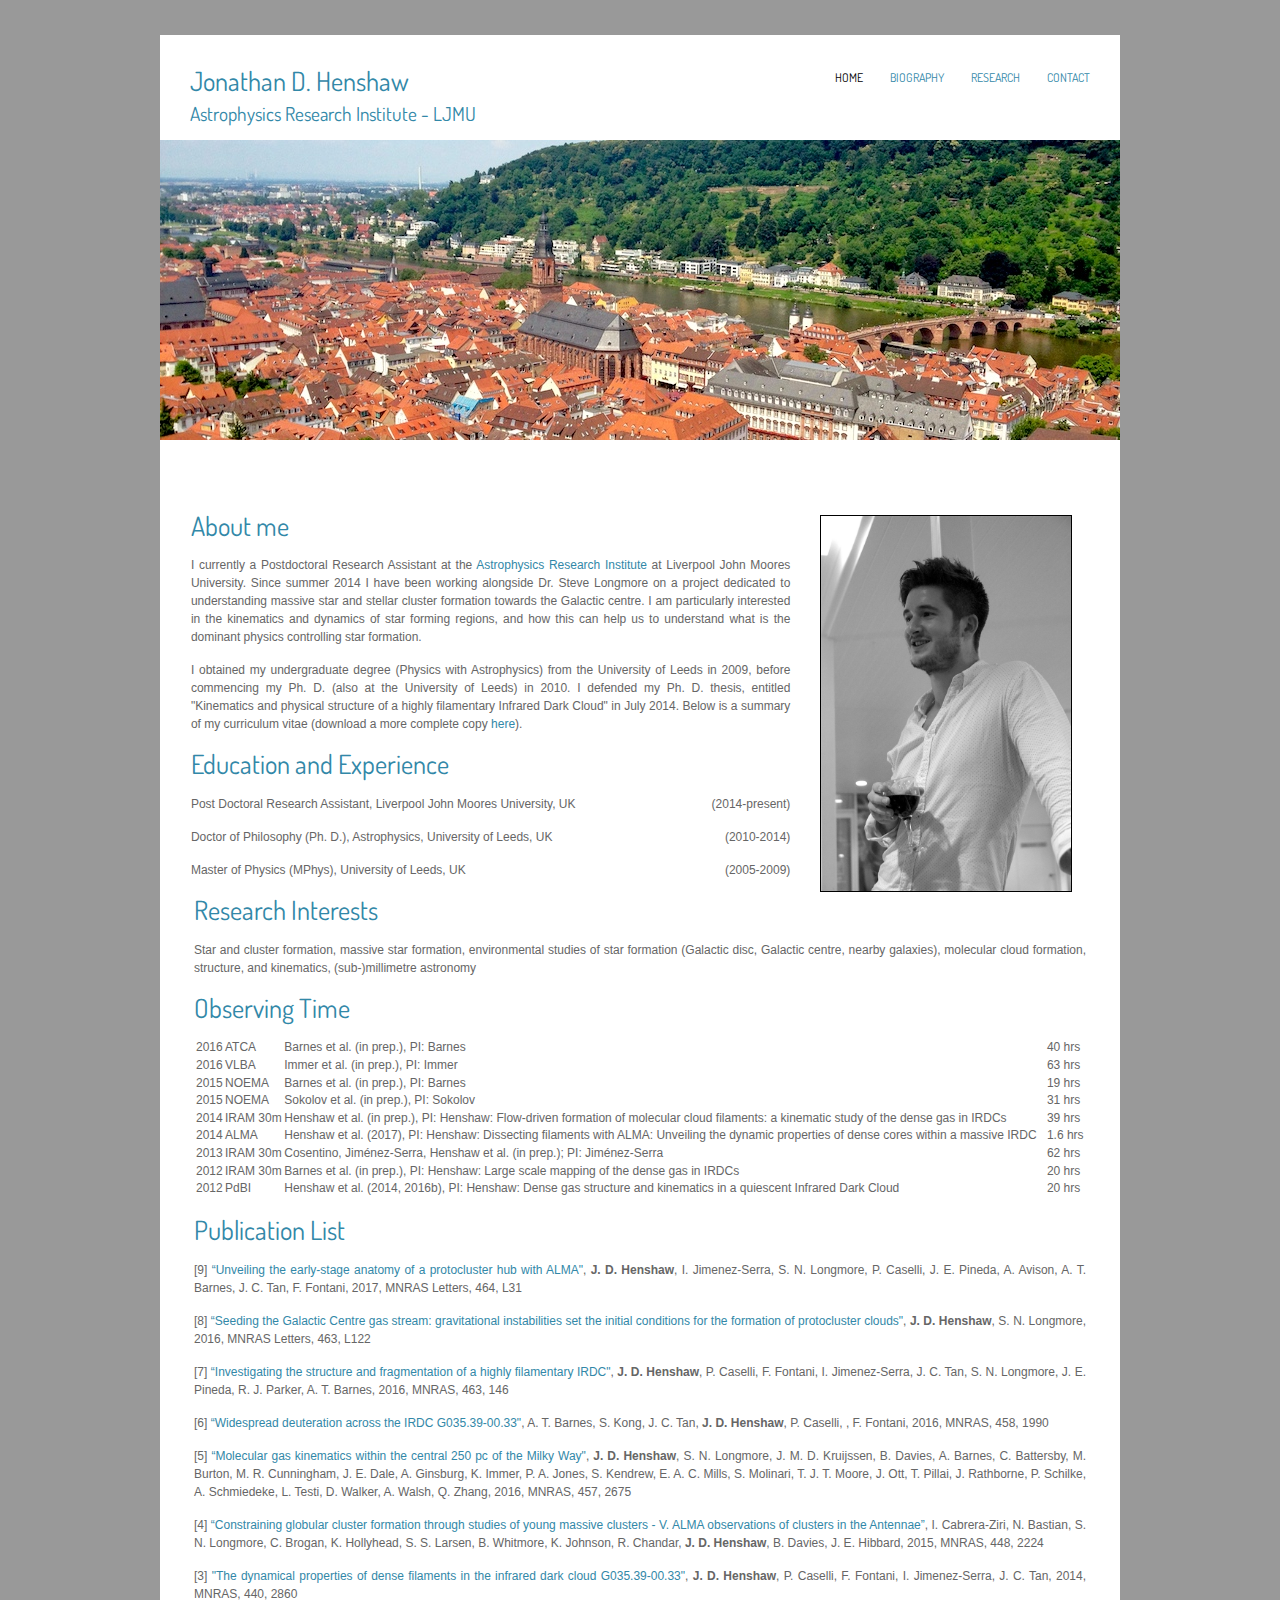
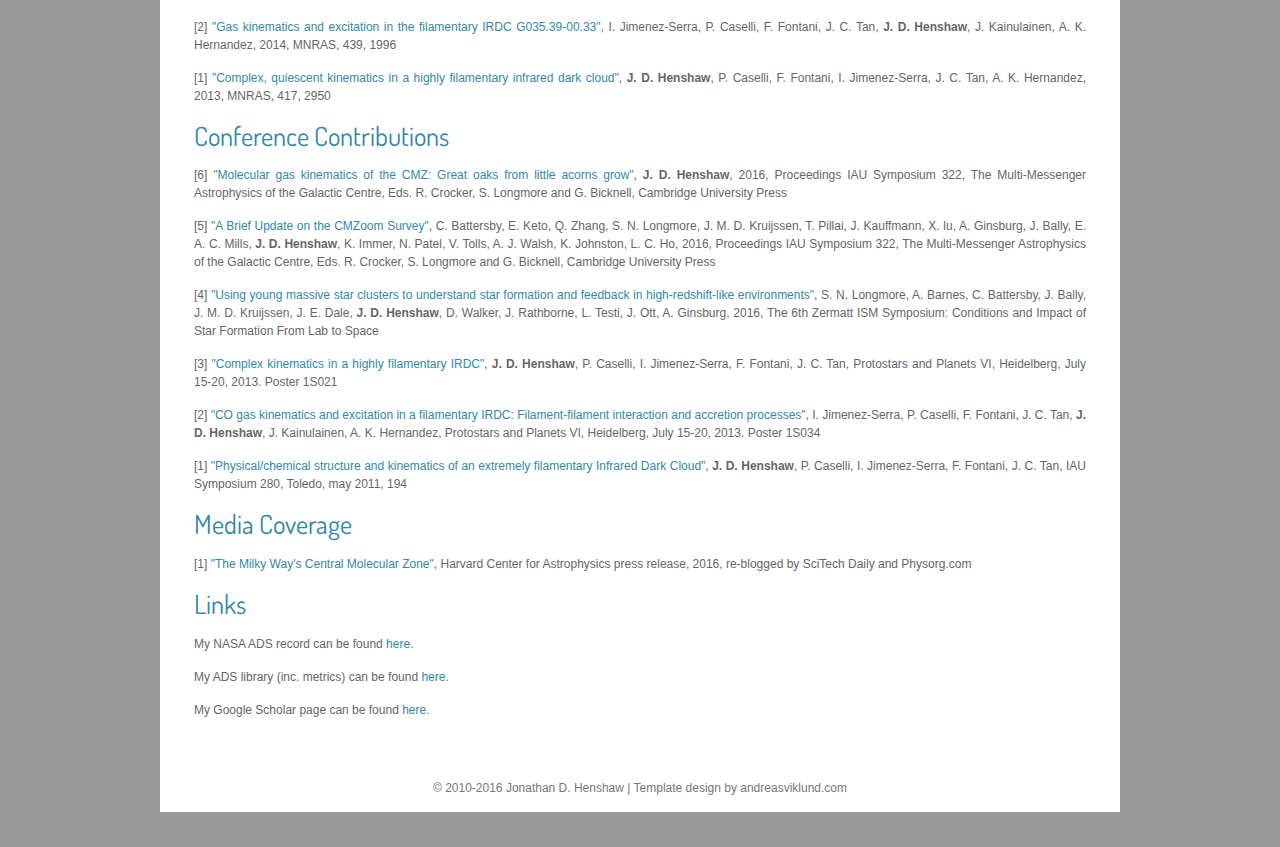
==== commit 2172b933: "update" ====
--- a/biography.html
+++ b/biography.html
@@ -173,7 +173,7 @@
 
                 <p align="justify">[4] <a href="http://ukads.nottingham.ac.uk/abs/2015MNRAS.448.2224C" target="_blank"> “Constraining globular cluster formation through studies of young massive clusters - V. ALMA observations of clusters in the Antennae”</a>, I. Cabrera-Ziri, N. Bastian, S. N. Longmore, C. Brogan, K. Hollyhead, S. S. Larsen, B. Whitmore, K. Johnson, R. Chandar, <b>J. D. Henshaw</b>, B. Davies, J. E. Hibbard, 2015, MNRAS, 448, 2224 </p>
 
-                <p align="justify">[3] <a href="http://ukads.nottingham.ac.uk/abs/2014MNRAS.440.2860H" target="_blank">"The dynamical properties of dense filaments in the infrared dark cloud G035.39-00.33"</a>, <b>J. D. Henshaw</b>, P. Caselli, F. Fontani, I. Jimenez-Serra, J. C. Tan, 2014, MNRAS, 440, 2860 </p>
+                <p align="justify">[3] <a href="http://ukads.nottingham.ac.uk/abs/2014MNRAS.440.2860H" target="_blank"> "The dynamical properties of dense filaments in the infrared dark cloud G035.39-00.33"</a>, <b>J. D. Henshaw</b>, P. Caselli, F. Fontani, I. Jimenez-Serra, J. C. Tan, 2014, MNRAS, 440, 2860 </p>
 
 		            <p align="justify">[2] <a href="http://ukads.nottingham.ac.uk/abs/2014MNRAS.439.1996J" target="_blank"> "Gas kinematics and excitation in the filamentary IRDC G035.39-00.33"</a>, I. Jimenez-Serra, P. Caselli, F. Fontani, J. C. Tan, <b>J. D. Henshaw</b>, J. Kainulainen, A. K. Hernandez, 2014, MNRAS, 439, 1996 </p>
 
--- a/inland.css
+++ b/inland.css
@@ -17,11 +17,40 @@
 h1 a {text-transform:none; font-weight:400;}
 h1 a:hover {text-decoration:none; color:#666;}
 h2 {font-size:2.2em; color:#3288a8; margin:0 0 5px;}
-h3 {font-size:1.2em; margin:0 0 5px 0;}
+h3 {font-size:1.6em; margin:0 0 5px 0;}
 h1,h2,h3 {color:#3288a8; font-weight:400; line-height:1.2em; font-family: 'Dosis', sans-serif;}
 p,ul,ol,dl {margin:0 0 15px 0; line-height:1.5em;}
 i,em {font-style:italic;}
 b,strong {font-weight:700;}
+
+sub, sup {
+  /* Specified in % so that the sup/sup is the
+     right size relative to the surrounding text */
+  font-size: 75%;
+
+  /* Zero out the line-height so that it doesn't
+     interfere with the positioning that follows */
+  line-height: 0;
+
+  /* Where the magic happens: makes all browsers position
+     the sup/sup properly, relative to the surrounding text */
+  position: relative;
+
+  /* Note that if you're using Eric Meyer's reset.css, this
+     is already set and you can remove this rule */
+  vertical-align: baseline;
+}
+
+sup {
+  /* Move the superscripted text up */
+  top: -0.5em;
+}
+
+sub {
+  /* Move the subscripted text down, but only
+     half as far down as the superscript moved up */
+  bottom: -0.25em;
+}
 
 /* Main wrappers */
 #wrapper1240{background-color:#fff;margin:20px auto;width:1240px;}
@@ -66,8 +95,13 @@
 /* Columns */
 #sidebar{width:33.3%;}
 #sidebarfig{width:50%;}
+#sidebarfig2{width:45%;}
+#sidebarfig3{width:55%;}
+#sidebarfig4{width:40%;}
 #main{width:66.6%;}
+#main2{width:100%;}
 #mainfig{width:50.0%;}
+#mainfig2{width:45.0%;}
 #trio1{float:left;width:33.3%;}
 #trio2{float:left;width:33.3%;}
 #trio3{float:right;width:33.3%;}
@@ -163,4 +197,4 @@
 #wrappermobile #header-image {height:100px;}
 #wrappermobile #content {padding:15px;}
 #wrappermobile #footer{background-color:#fff;padding:10px 30px;}
-#wrappermobile #footer p{font-size:0.6em;margin:0;padding:0;}+#wrappermobile #footer p{font-size:0.6em;margin:0;padding:0;}
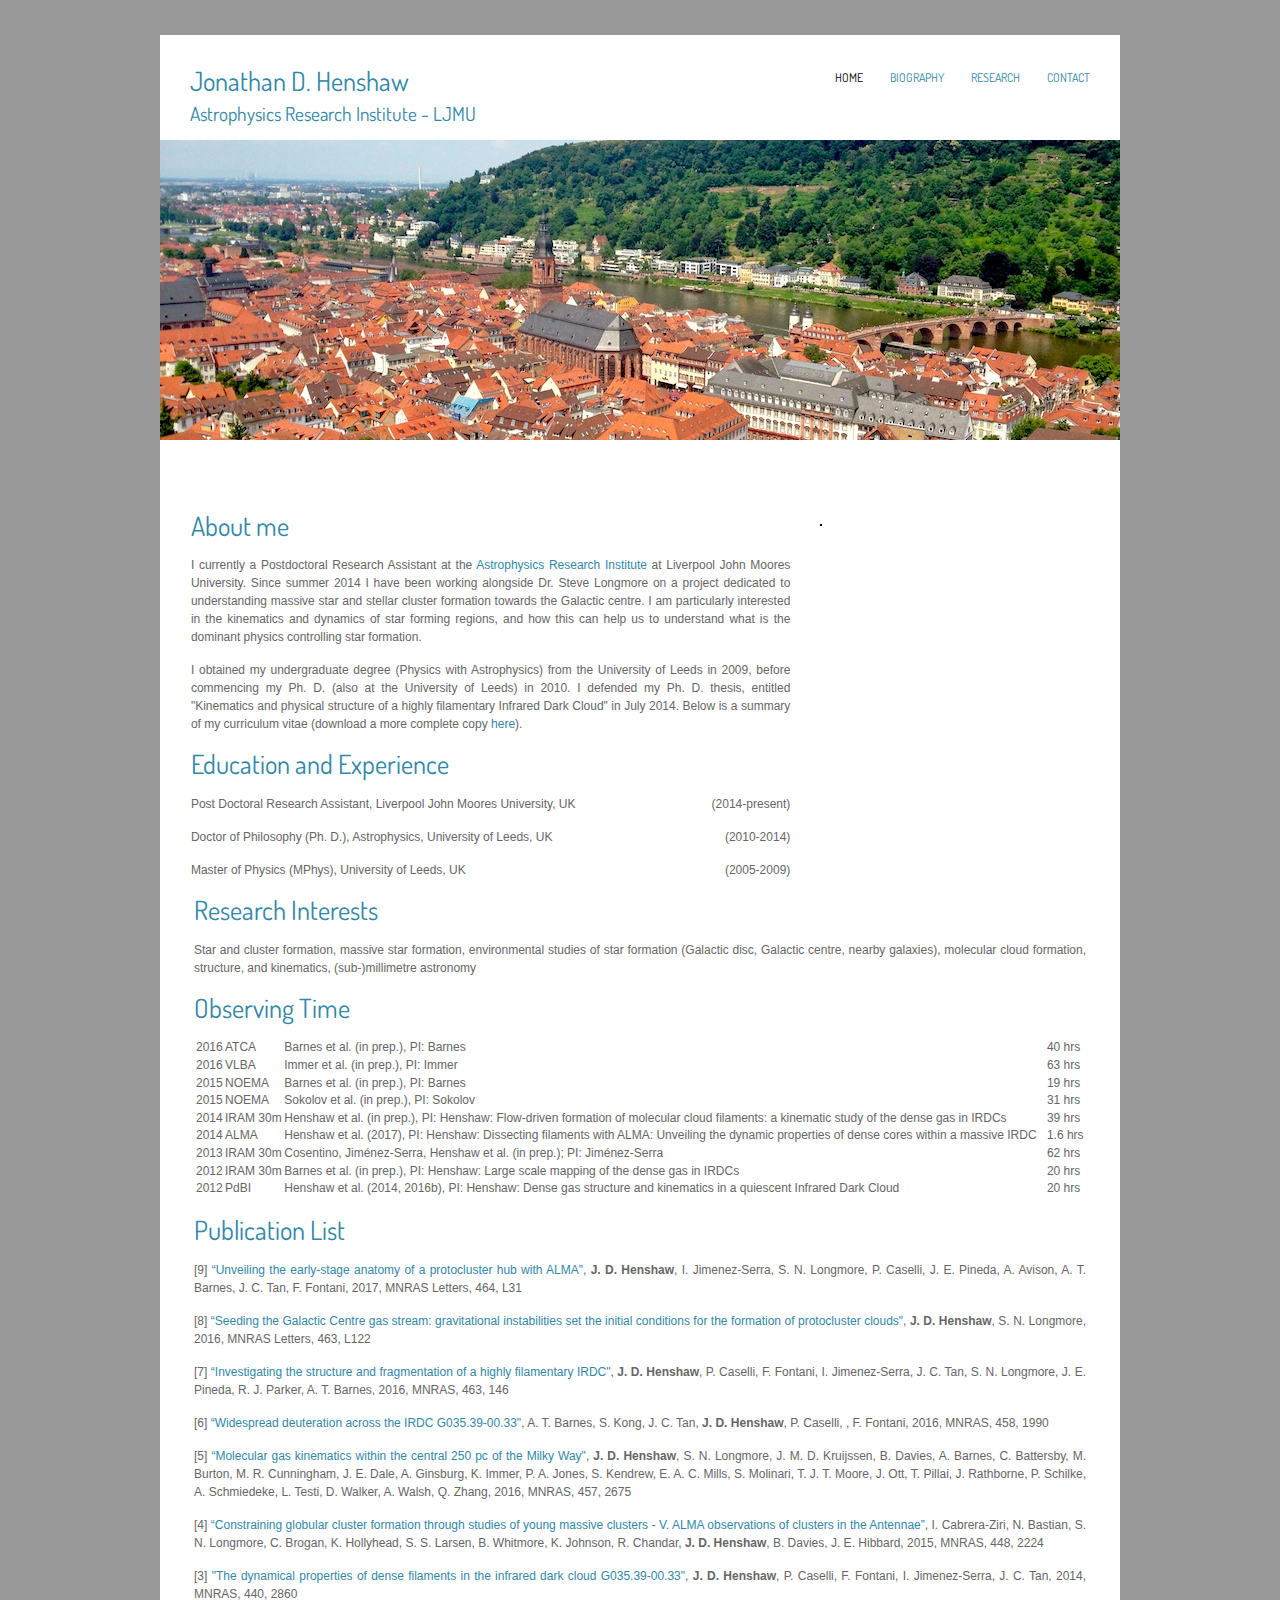
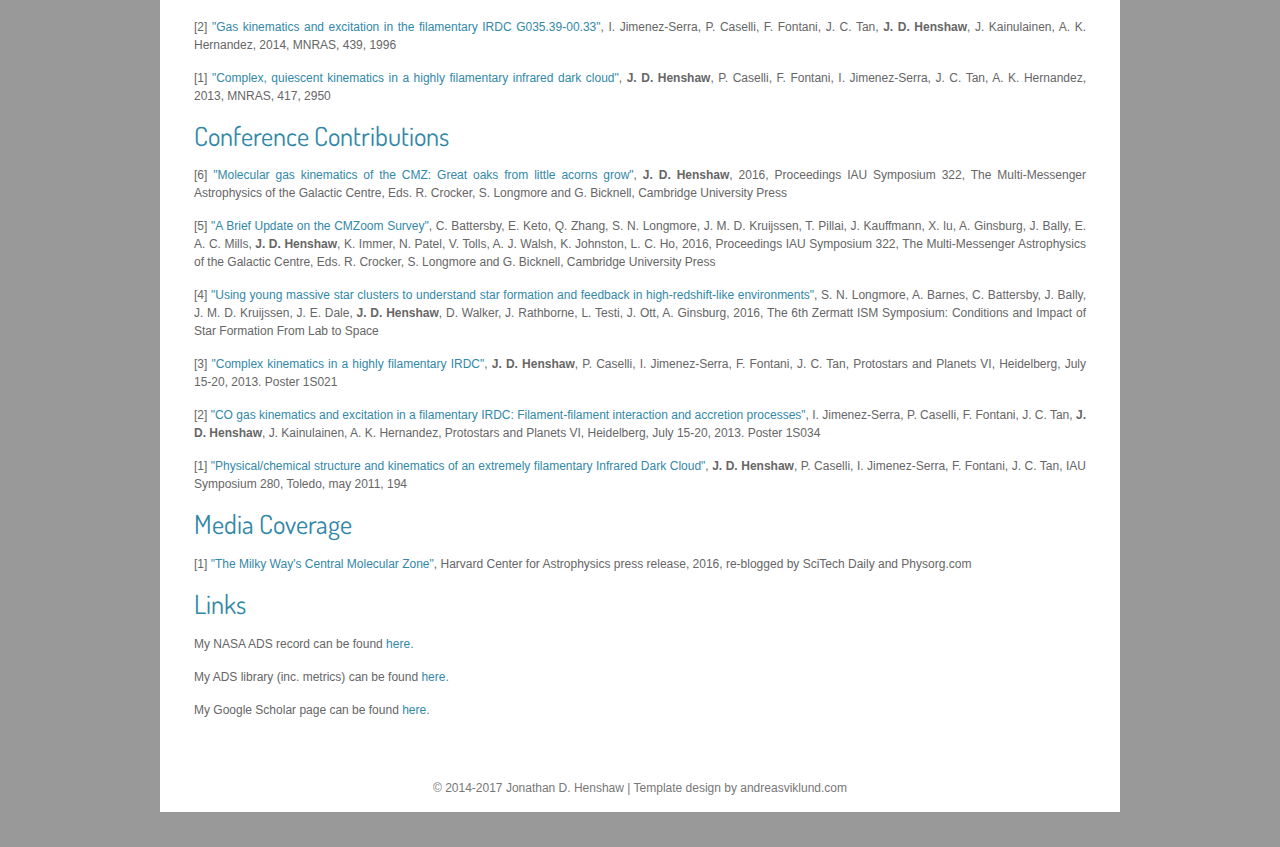
==== commit 10ad9543: "updated webpage" ====
--- a/biography.html
+++ b/biography.html
@@ -47,7 +47,7 @@
 
             <div id="sidebar" class="right">
                 <div class="inner">
-                    <img style="border:1px solid black" src="images/henshaw_2.jpg"  alt="" alignright width="250" />
+                    <img style="border:1px solid black" src="images/henshaw.jpg"  alt="" alignright width="260" />
                 </div>
             </div>
 
@@ -207,7 +207,7 @@
 
         </div>
         <div id="footer" class="shadow">
-            <p>&copy; 2010-2016 Jonathan D. Henshaw | <a href="http://andreasviklund.com/templates/inland/">Template design</a> by <a href="http://andreasviklund.com/">andreasviklund.com</a><br /></p>
+            <p>&copy; 2014-2017 Jonathan D. Henshaw | <a href="http://andreasviklund.com/templates/inland/">Template design</a> by <a href="http://andreasviklund.com/">andreasviklund.com</a><br /></p>
         </div>
     </div>
 
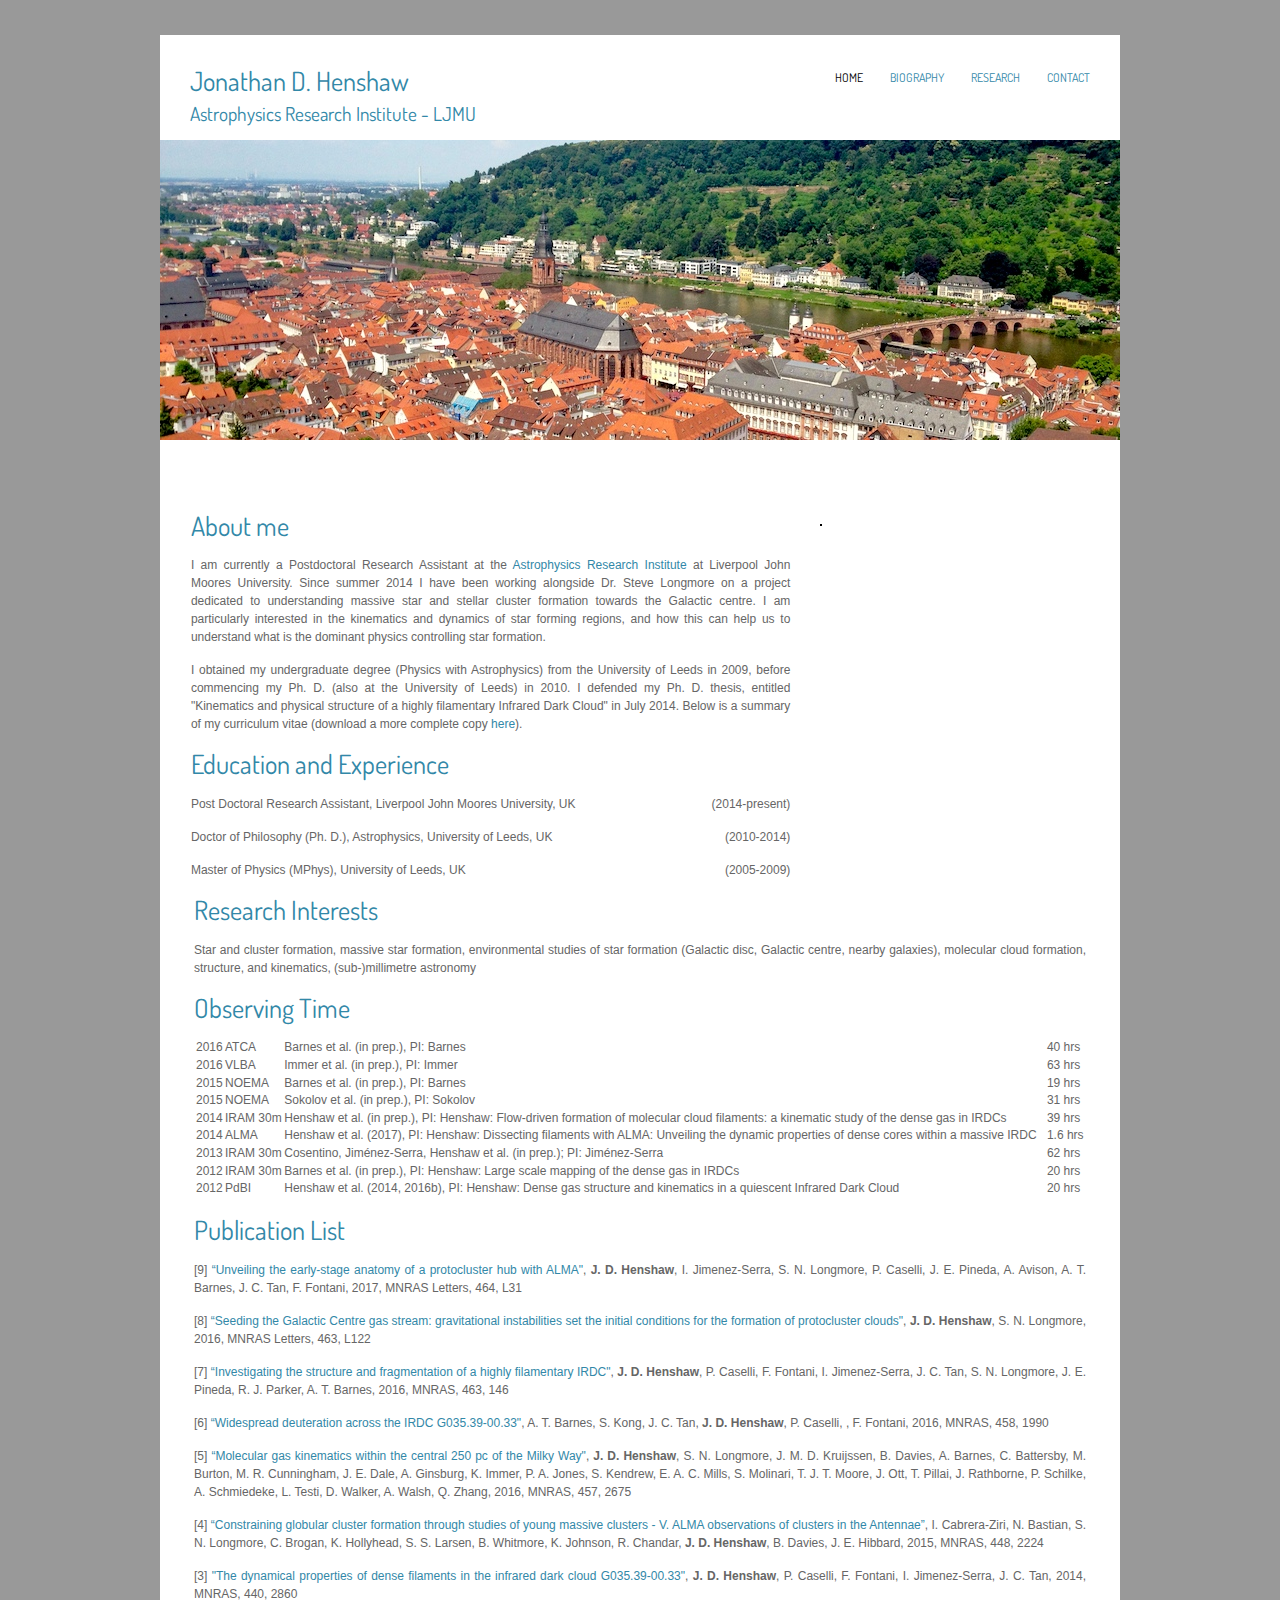
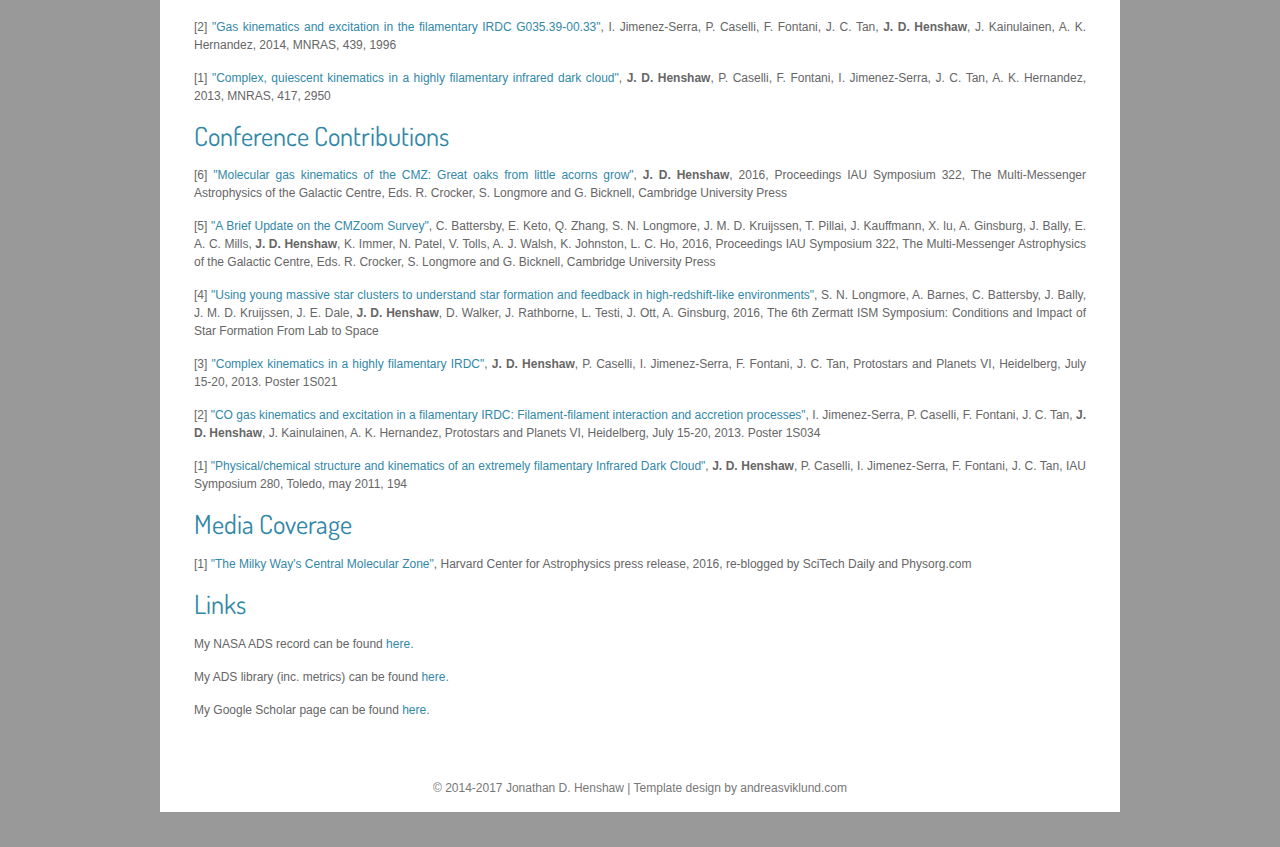
==== commit af2498f6: "update" ====
--- a/biography.html
+++ b/biography.html
@@ -54,7 +54,7 @@
             <div id="main" class="right">
                 <h2> About me </h2></p>
 
-		            <p align="justify"> I currently a Postdoctoral Research Assistant at the
+		            <p align="justify"> I am currently a Postdoctoral Research Assistant at the
                                     <a href="http://www.astro.ljmu.ac.uk/" target="_blank">
                                     Astrophysics Research Institute</a> at Liverpool John Moores
                                     University. Since summer 2014 I have been working alongside Dr.
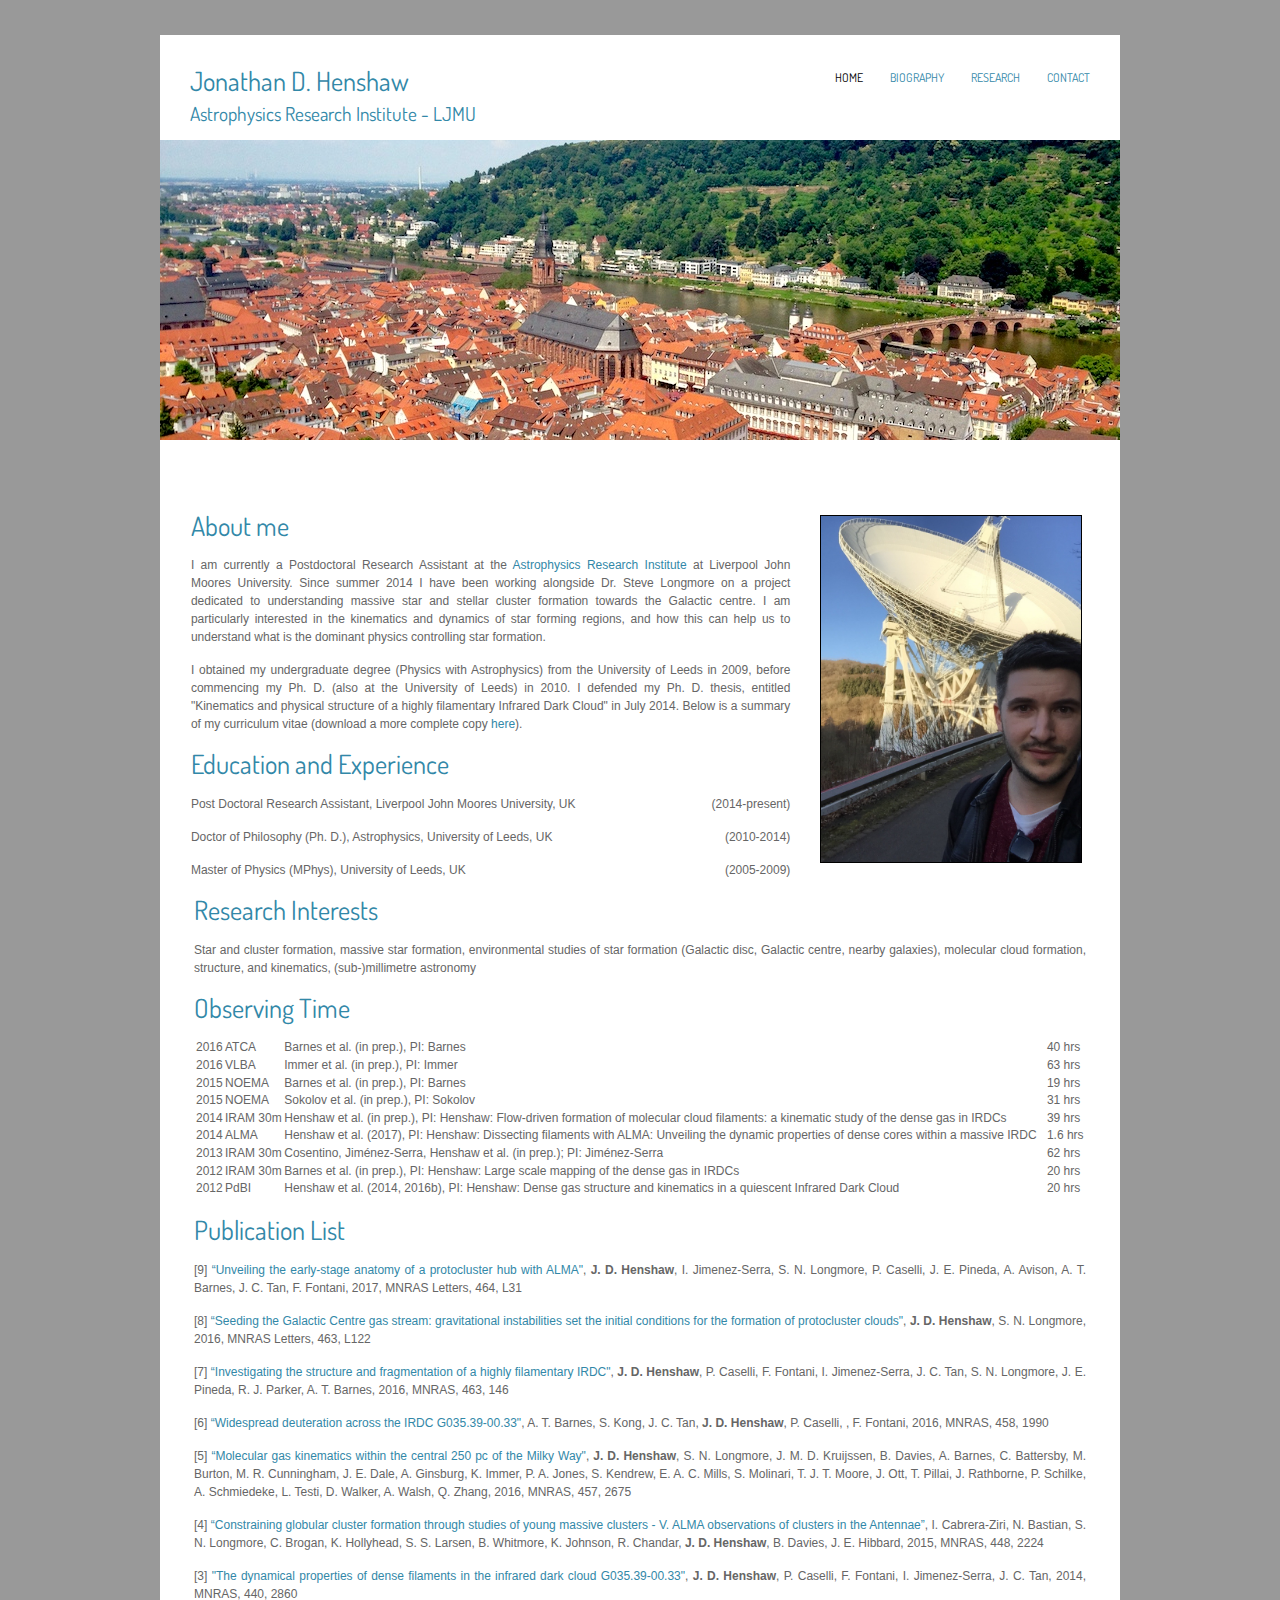
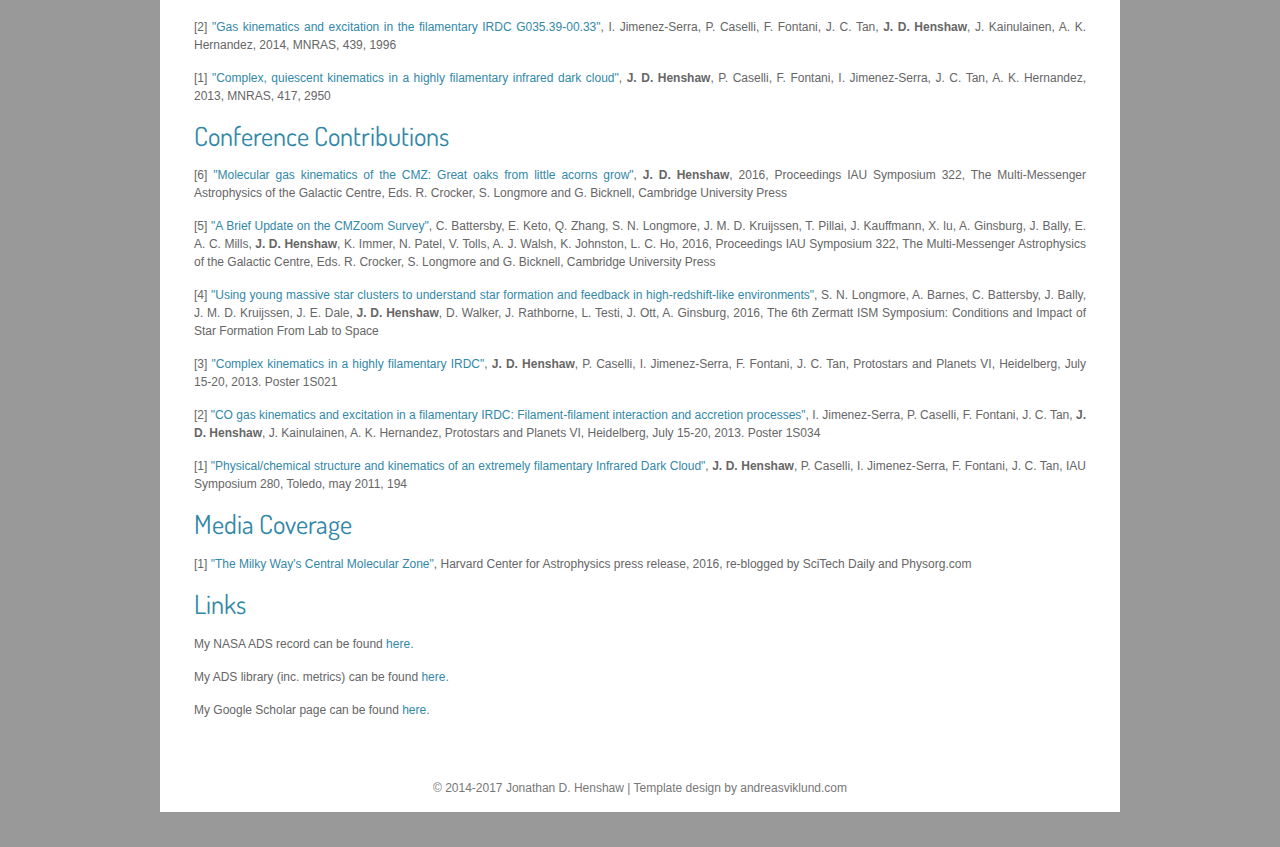
==== commit 90299cb9: "update" ====
--- a/biography.html
+++ b/biography.html
@@ -47,7 +47,7 @@
 
             <div id="sidebar" class="right">
                 <div class="inner">
-                    <img style="border:1px solid black" src="images/henshaw.jpg"  alt="" alignright width="260" />
+                    <img style="border:1px solid black" src="images/henshaw_1.JPG"  alt="" alignright width="260" />
                 </div>
             </div>
 
